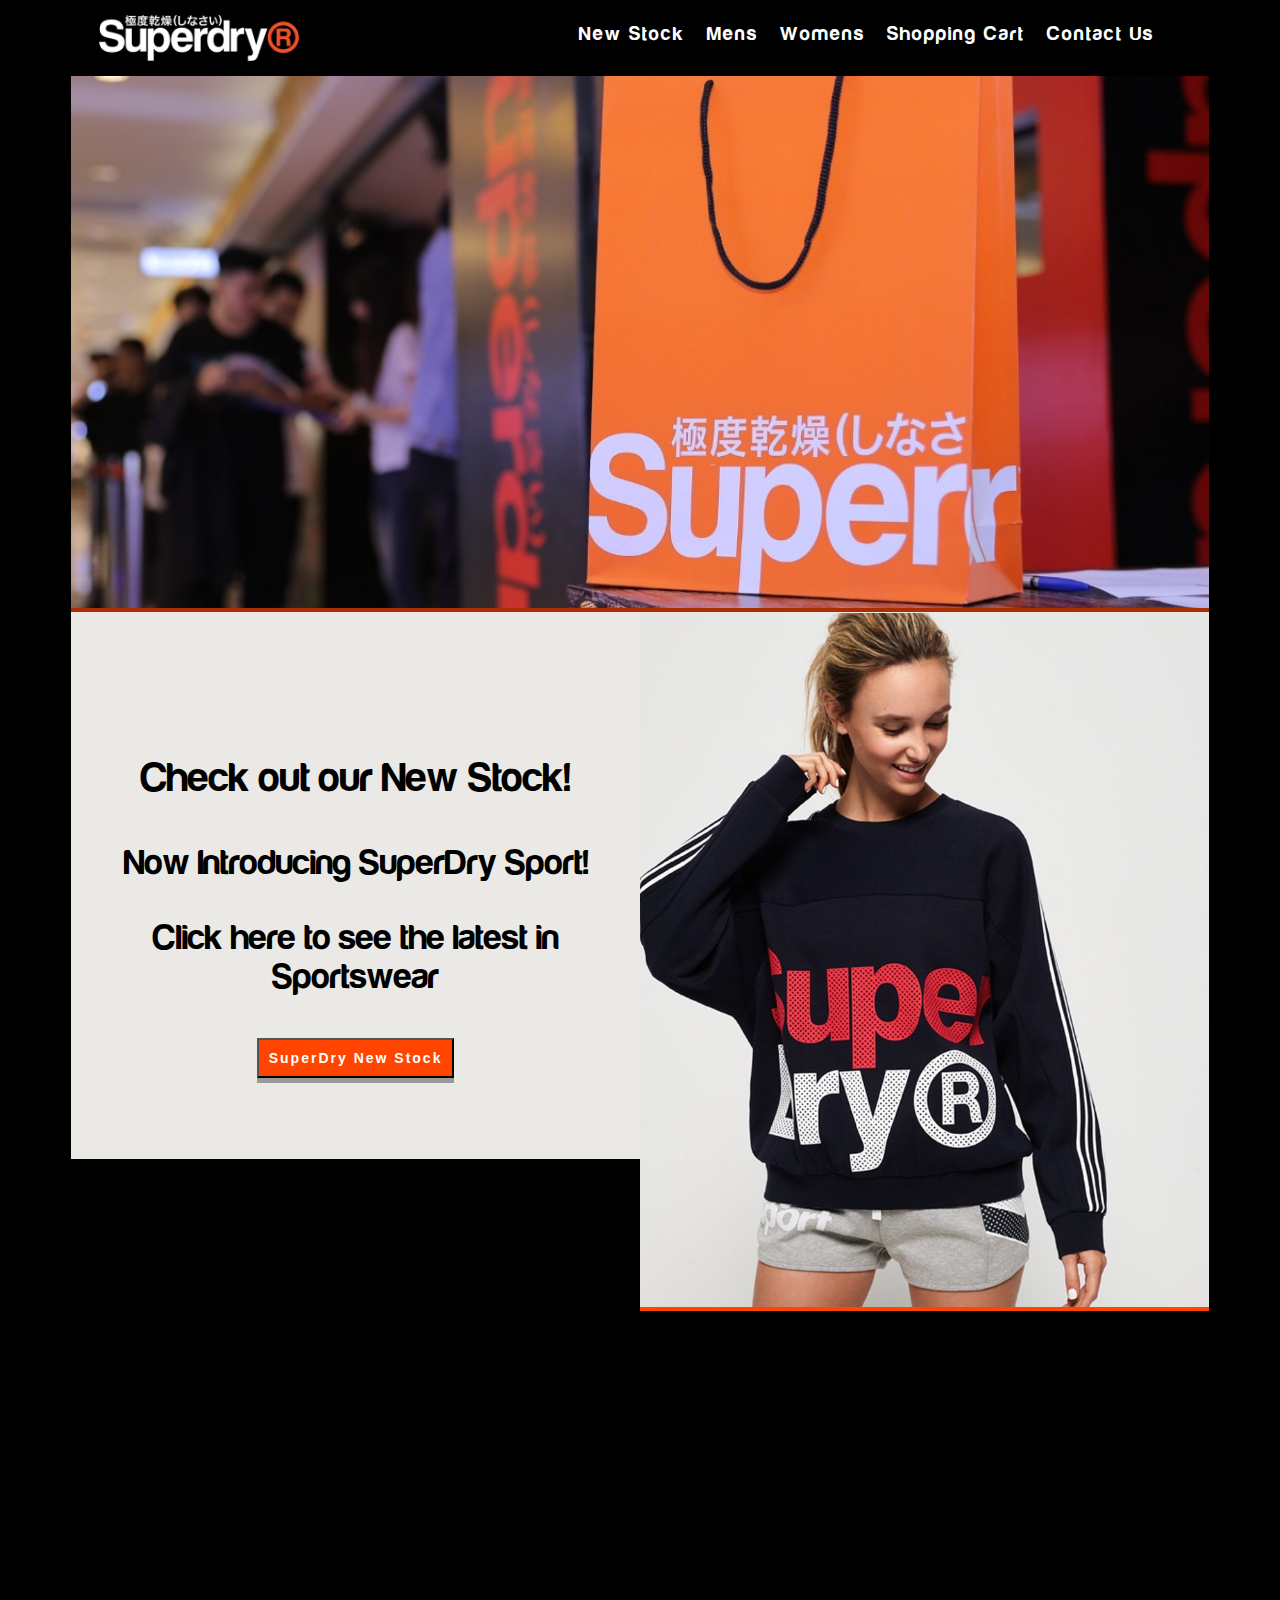
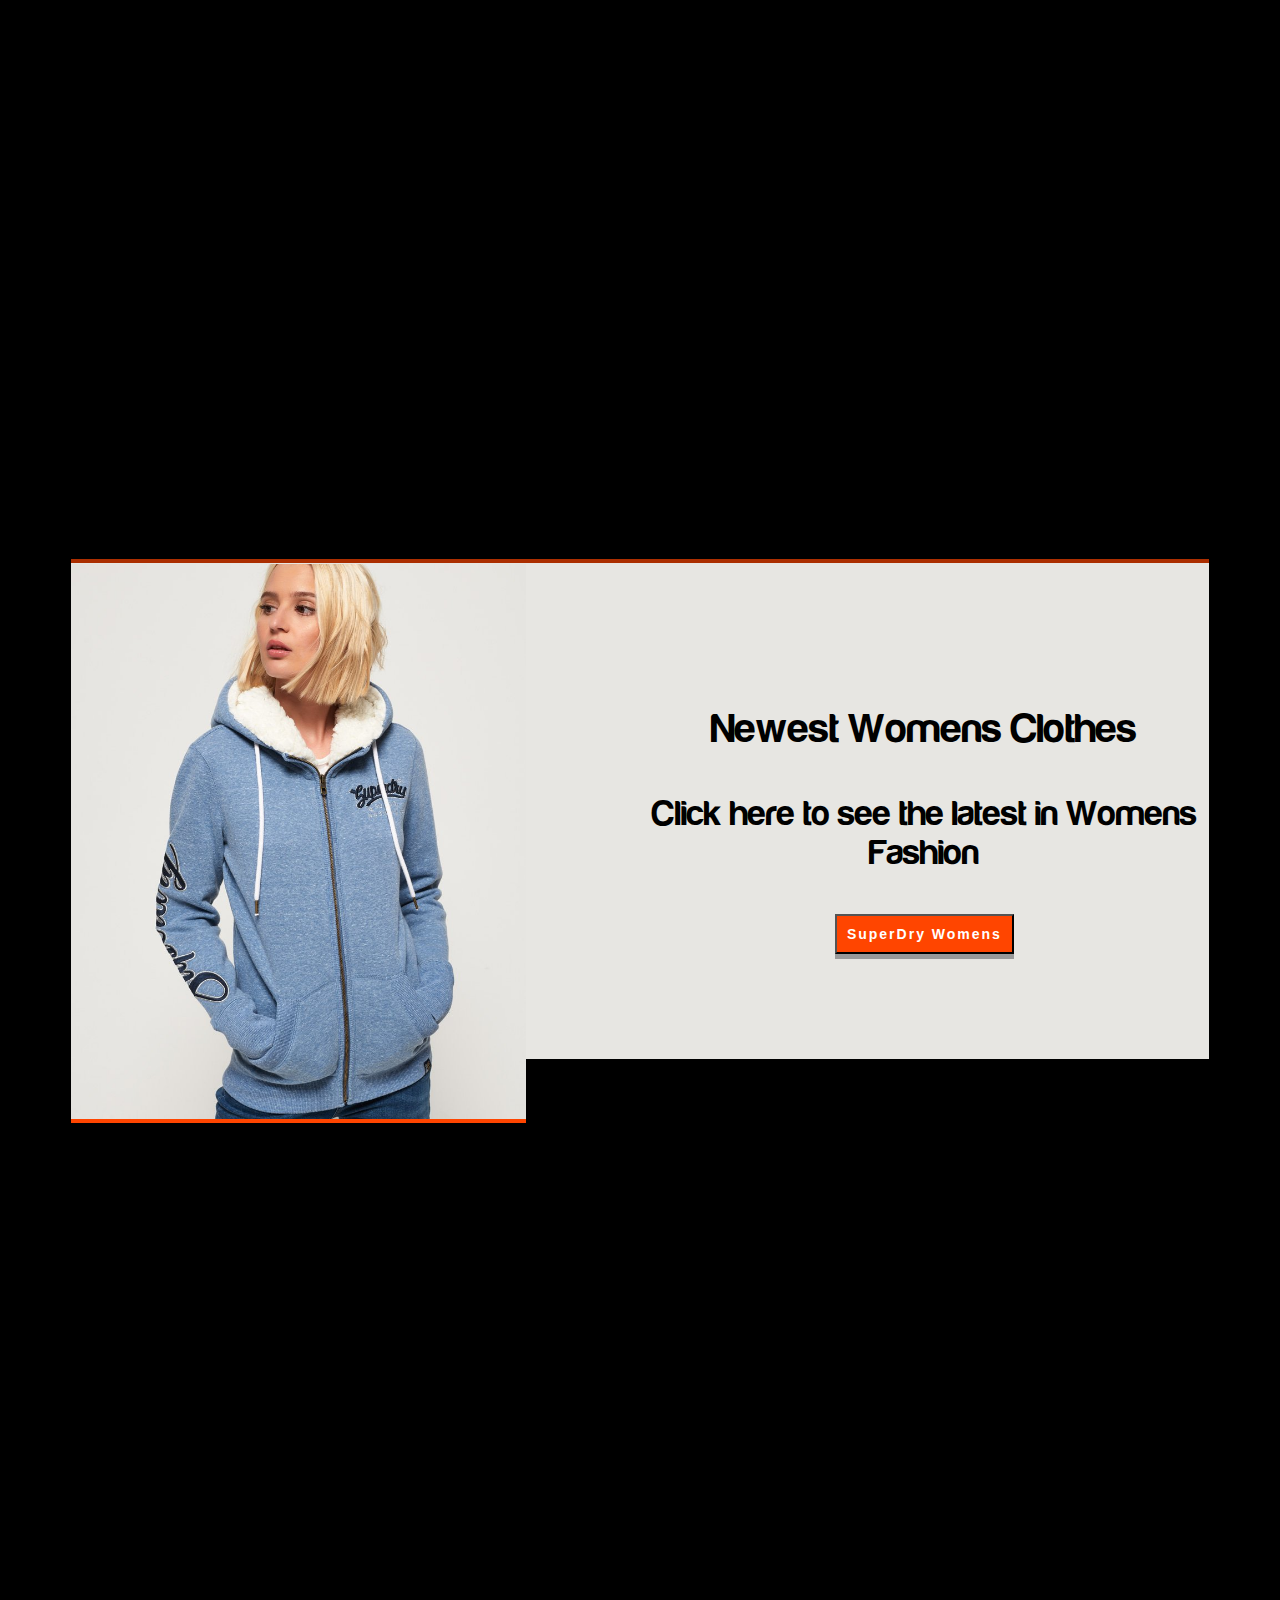
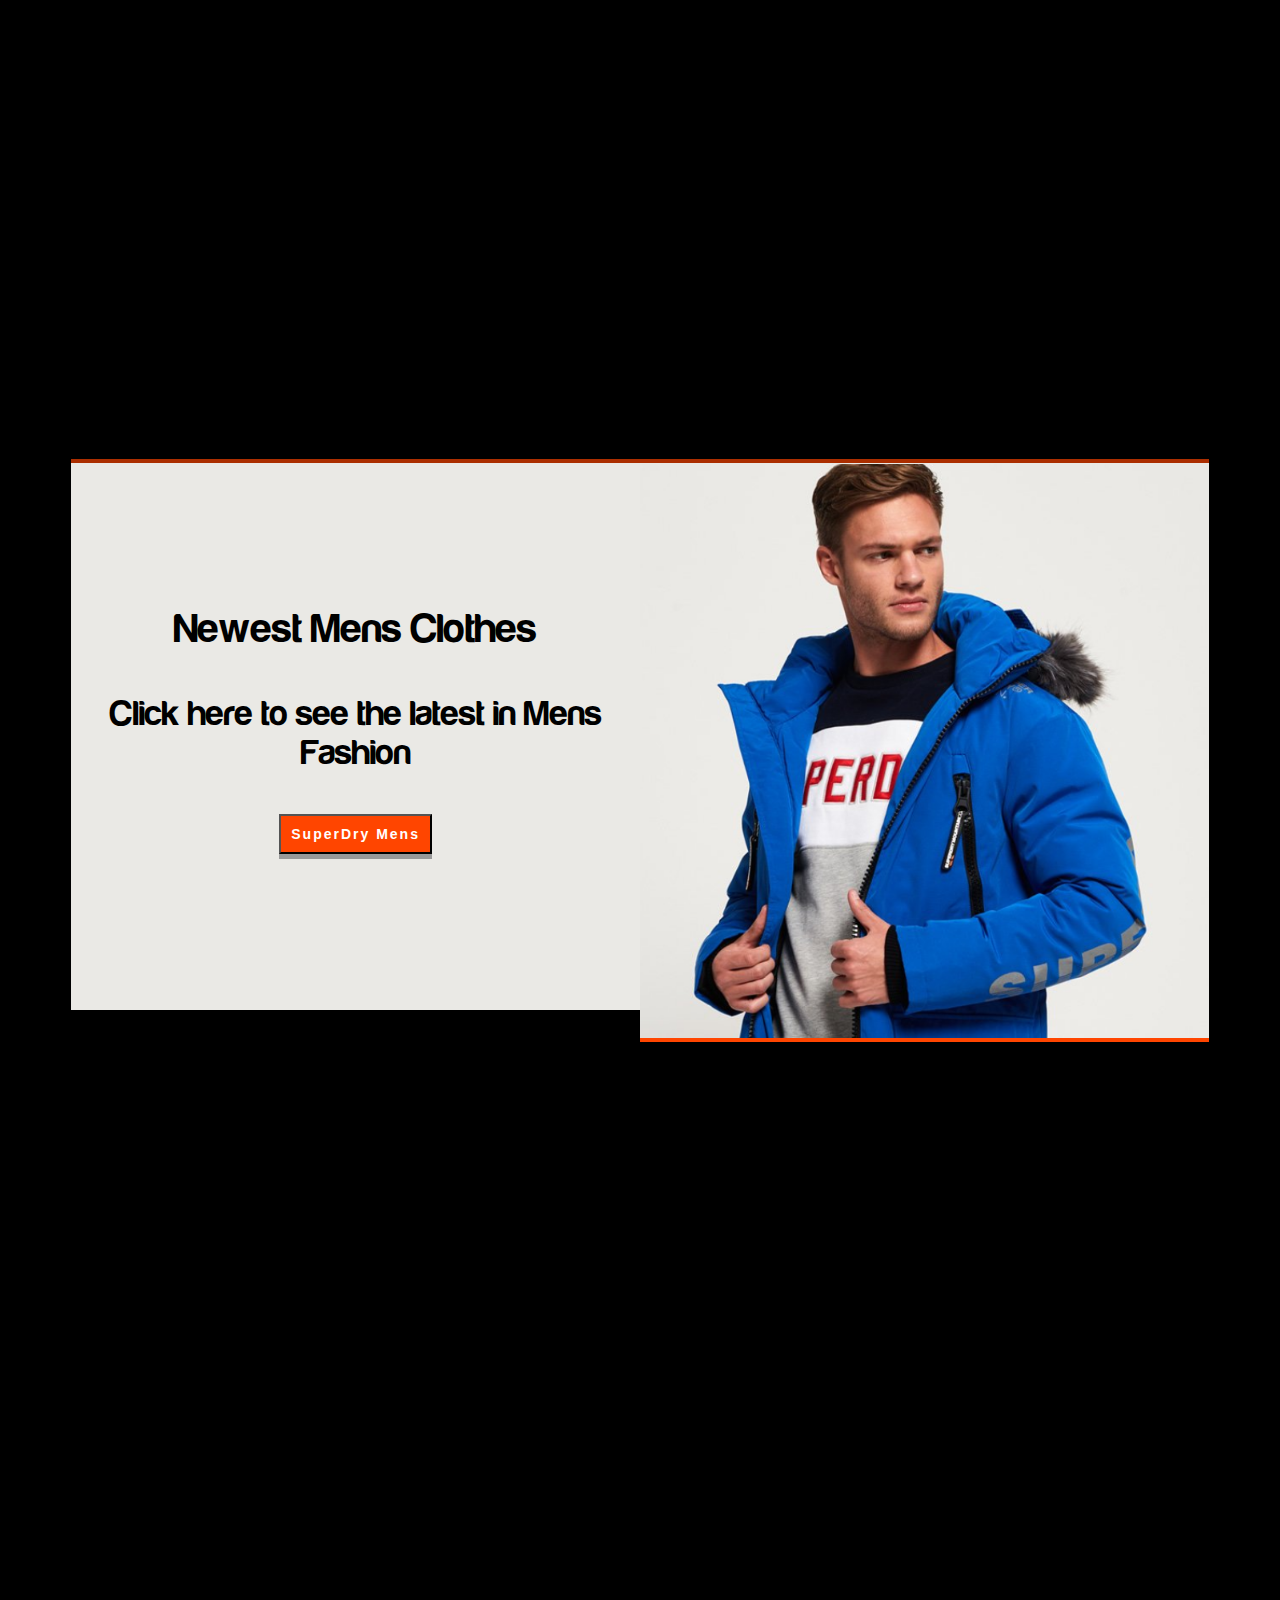
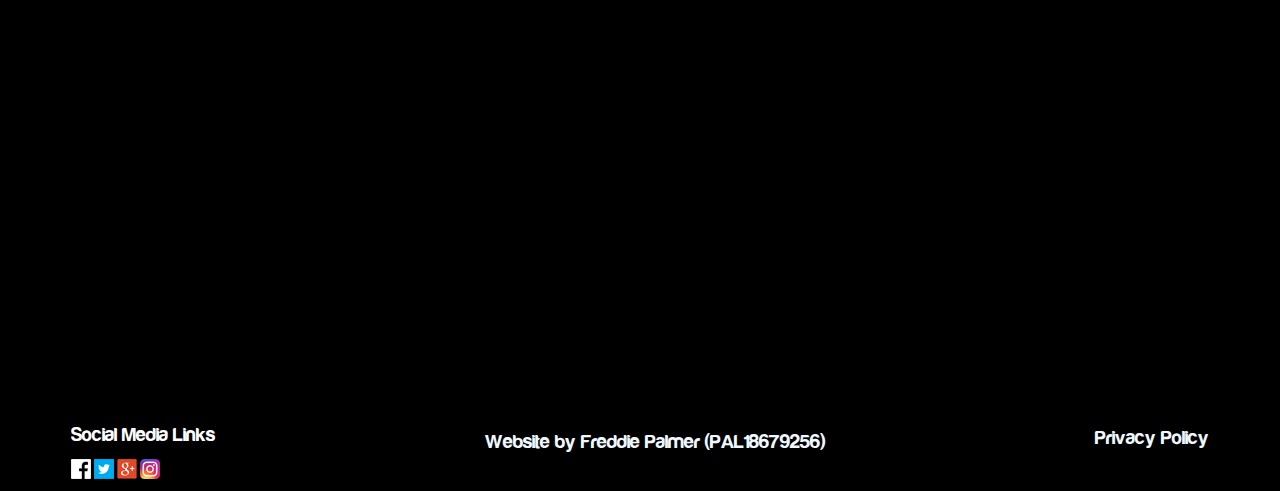
==== index.html @ bfe5d46a "Testing and Image changing" ====
<!doctype html>
<html>
<head>
<meta charset="utf-8">
<meta name="viewport" content="width=device-width, initial-scale=1">
<script src="https://ajax.googleapis.com/ajax/libs/jquery/3.3.1/jquery.min.js"></script>
<link rel="stylesheet" type="text/css" href="CSS/styles.css" />
<script src="JS/main.js"></script>
<title>Superdry Home</title>
</head>
<body>
	
	
	
	<!--Nav Bar-->	
<header>
	<nav>		
		<div class="main-logo"><a href="index.html"><img src="Assets/superdry-logo.png"></div></a>
	
	  <div class="dropdown">
		  <button class="dropbtn"><a href="about.html">Contact Us</button></a>
		  
		  <button class="dropbtn"><a href="shopping-cart.html">Shopping Cart</button></a>
			  <div class="cart-content">
			 	<p>Test</p>
				<p>Test</p>
				<p>Test</p>
			
		  </div>
		  <button class="dropbtn"><a href="womens.html">Womens</button></a>
		  <button class="dropbtn"><a href="mens.html">Mens</button></a>
		  <button class="dropbtn"><a href="New Stock.html">New Stock</button></a>
		  	
		  
      </div>
    </nav>
</header>	
	<!--Start of Container-->
	<!--End of Nav Bar -->	
	
	

	
	
	
	<div class="container">
		
		
		
	
	<div class="parallax">
		
		<h1>Test</h1>
		</div>
		
		
		<div class="mensblock">
		
			<div class="blocks">
				
				<div class="blocktext">
				<h3>Check out our New Stock!</h3>
			<p>Now Introducing SuperDry Sport!</p>
					<p>Click here to see the latest in Sportswear</p>
				<button class="mensbutton"><a href="New Stock.html">SuperDry New Stock</button></a>
			
					
		</div>
			</div>
			
			<div class="blocks"> 
				<div class="NewMensIMG">
				<img src="Assets/newstock.jpg" >
			</div>
			
			
			
			</div>
			
			
		</div>
		
	<div class="parallax-womens"></div>
		
		<div class="womensblock">
			
			<!--Make a new block class for women, copying most but changing the height from 121% to 100% -->
			<div class="Wblocks">
				<div class="NewWomensIMG">
				<img src="Assets/upload9223368955665390418.jpg">
					 </div>
			</div>
			<div class="Wblocks">
				<div class="blocktext">
			<h3>Newest Womens Clothes</h3>
			<p>Click here to see the latest in Womens Fashion</p>
				<button class="mensbutton"><a href="womens.html">SuperDry Womens</button></a>
			
				</div>
			</div>
			</div>
		
	
	<div class="parallax-newstock"></div>	
	
		
			
			
		<div class="mensblock">
		
			<div class="blocks">
				<div class="blocktext">
					
				<h3>Newest Mens Clothes</h3>
			<p>Click here to see the latest in Mens Fashion</p>
				<button class="mensbutton"><a href="mens.html">SuperDry Mens</button></a>
			
				</div>
			</div>
			
			<div class="blocks"> 
				<div class="NewMensIMG">
				<img src="Assets/MAN.png" >
			</div>
			
			
			
			</div>
			
			
		</div>	
			
			
		
			
			
			
			
			
			
		 
			 
		
	<div class="parallax-final"></div>
	<footer>
		
		<div class="footer-media">
		<h2>Social Media Links</h2>
			<a href="https://www.facebook.com/Superdry"><img src="Assets/facebook-icon.png"></a>
			<a href="https://twitter.com/superdry"><img src="Assets/twitter-icon.png"></a>
			<a href="https://plus.google.com/+superdry"><img src="Assets/gp-icon.png"></a>
			<a href="https://www.instagram.com/superdry/"><img src="Assets/insta-icon.png"></a>
			</div>
		
		<div class="footer-info">
	<a href="about.html"><p>Privacy Policy</p></a>
		</div>
		<div class="footer-policies">
			<p>Website by Freddie Palmer (PAL18679256)</p>
		
		
		</div>
		
		
		
	</footer>
	<!--End of Container-->
	
	</div>
</body>
</html>
---- CSS/styles.css ----
@charset "utf-8";
/* CSS Document */
body{
	background-color: black;
	font-family: MainFont;
}
a {
	color: inherit;
	text-decoration: none;
	transition: all 0.5s;
}
a:hover {
	background-color: black;
	border: none;
	text-decoration: underline orangered;
	
}

a:active {
  background-color: black;
  	border:none;
	text-decoration: underline orangered;
}


@font-face{
	font-family: MainFont;
	src: url("../Assets/fonts/Harabara.ttf");
}


.container{
	width: 90%;
	margin-left: auto;
	margin-right: auto;
	color: black;
	overflow: hidden;
	min-height: 30%;
	min-height: 30%;
	
}

nav{
	top:0;
	padding-left:3%;
	padding-right:3%;
	text-align: right;
	
	
	
}

footer{
	display: block;
	background: #000000;
	text-align: center;
	font-weight: bold;
	font-size: 20px;	
	color: orangered;
		
}
.footer img{
	text-align: left;
}


.main-logo img{
	
	float:left;
	height:10%;
	width:200px;
	margin-top: 15px;
	margin-bottom: 15px;
	
}
#logo:hover{
	background-color: black;
	overflow: hidden;
}
header{
	
	background-color: #000000;
	background-bottom: 1px solid orange;
	position: fixed; /* Set the navbar to fixed position */
  	top: 0; /* Position the navbar at the top of the page */
 	width: 90%;
	margin-left: auto;
	margin-right: auto;
	left:0;
	right:0;
	z-index: 1;

}


.dropbtn{
	background: none;
	color: white;
	border: none;	
	float: right;
	font-weight: bold;
	font-size: 20px;
	letter-spacing: 2px;
	transition: all 0.5s;
	cursor: pointer;
	margin: 5px;
	font-family: MainFont;
	
}
.dropbtn:hover {
	background-color: black;
	border: none;
	text-decoration: underline orangered;
	
}

.dropbtn:active {
  background-color: black;
  	border:none;
	text-decoration: underline orangered;
}

.cart-content{
	display:none;
	position: absolute;
	background color: pink;
	border: thick white;
	padding:12px 16px;
	z-index: 1;
}
.dropbtn:hover .cart-content{
	display:block;
}
.menu-drop{
	color: red;
}
.mensbutton{
	background-color: orangered;
	color: white;
	padding: 10px;	
	float: center;
	font-weight: bold;
	font-size: 14px;
	letter-spacing: 2px;
	transition: all 0.5s;
	cursor: pointer;
	margin: 5px;
	box-shadow: 0 5px #999
	
}



.mensbutton:hover {background-color: black}

.mensbutton:active {
  background-color: black;
  box-shadow: 0 4px #666;
  transform: translateY(4px);
}


.dropdown{
	display: inline-block;
	padding:16px;
	
}

.dropdown .search-container{
	float: right;
}





.parallax{
	background-image: url("../Assets/background.jpg");
		min-height:600px;
	background-attachment: fixed;
	background-position: center bottom;
	background-repeat: no-repeat;
	background-size: cover;
	overflow: hidden;
	
	
}
.mensblock{
	
	height:551px;
	font-size:36px;
	background-color: #EAE9E5;
	width: 100%;
	
}
.womensblock{
	height:500px;
	font-size: 36px;
	background-color:#E7E6E2;
	width: 100%;
	
}
.parallax-womens{
	background-image: url("../Assets/firstimage.jpg");
		min-height:1000px;
	background-attachment: fixed;
		background-position: center top;
	background-repeat: no-repeat;
	background-size: cover;
}
.parallax-newstock{
	background-image: url("../Assets/hp2-knits-mens.jpg");
		min-height:1000px;
	background-attachment: fixed;
		background-position: center top;
	background-repeat: no-repeat;
	background-size: cover;
}

.parallax-final{
	background-image: url("../Assets/photo-1511632765486-a01980e01a18.jpg");
		min-height:1000px;
	background-attachment: fixed;
		background-position: center top;
	background-repeat: no-repeat;
	background-size: cover;
}
.blocks{

	width:50%;
	float:left;
	height:80%;
	text-align: center;
	
	
	
	
}
.blocks:before {
	
	content: "\a0";
  	display: block;
  	line-height: 1px;
  	border-top: 4px inset orangered; 
}
.blocks img {
	float:right;
	overflow: hidden;
	max-height:100%; 
	max-width:100%;
	border-bottom: 4px inset orangered;
	
	
	
	
	
}


.Wblocks{
	
	width:50%;
	float:left;
	height:121%;
	text-align: center;
	
	
}
.Wblocks:before{
	content: "\a0";
  	display: block;
  	line-height: 1px;
  	border-top: 4px inset orangered; 
	
	
}


.Wblocks img {
	float:left;
	overflow: hidden;
	max-height:80%; 
	max-width:80%;
	border-bottom: 4px inset orangered;
}

.newstockblock{
	height:500px;
	font-size: 36px;
	background-color: aliceblue;
}

#slideshow {
    width: 500px;
    height: 500px;
    margin: 0 auto;
    position: relative;
}
.slide {
    width: 500px;
    height: 500px;
    position: absolute;
    left: 0;
    top: 0;
}

.gallery:before {
  content: attr(title);
  display: block;
	padding-bottom:15px;
}

ul {
  text-align: center;
  padding: 10px;
}

.gallery {
  width: 25%;
  display: inline-block;
  vertical-align: bottom;
	padding-left: 30px;
	padding-bottom: 30px;
	min-width:30%;
	min-height: 30%;
	
}

.gallery img {
  max-width: 100%;
  height: auto;
	display:block;

}



.images{
	position: relative;
	display: block;
	overflow: hidden;
	top:0;
	min-height: 20%;
	min-width: 20%;
	
}
.overlay {
	
  	
	position: absolute;
  	top: 0;
  	bottom: 0;
  	left: 0;
  	right: 0;
    height: 100%;
    width: 100%;
    opacity: 0;
    transition: .5s ease;
    background-color: black;
	overflow: hidden;
	
}


.images:hover .overlay {
  opacity: 0.7;
	overflow: hidden;
}

.text {
  color: white;
  font-size: 2.3rem;
  position: absolute;
  top: 60%;
  left: 50%;
  transform: translate(-50%, -50%);
  transform: translate(-50%, -50%);
  transform: translate(-50%, -50%);
  text-align: center;
}
.buybutton {
	background: none;
	color: white;
	border: none;	
	font-weight: bold;
	font-size: 2rem;
	letter-spacing: 2px;
	transition: all 0.5s;
	cursor: pointer;
	margin: 5px;
	font-family: MainFont;
	
}

.buybutton:hover {
	background-color: black;
	border: none;
	text-decoration: underline orangered;
	
}

.desc {
	color:white;
	padding-top: 10px;
}

h1{
	color:white;
	text-align: center;
}
h2{
	color:white;
	text-align: center;
}
h3{
	font-size: 64;
}

.blocktext{
	padding-top: 100px;
}

.video{
	align-items: center;
	width: auto;
	height: auto;
		

}

input[type=text], select, textarea {
  width: 100%; /* Full width */
  padding: 12px; /* Some padding */  
  border: 1px solid #ccc; /* Gray border */
  border-radius: 4px; /* Rounded borders */
  box-sizing: border-box; /* Make sure that padding and width stays in place */
  margin-top: 6px; /* Add a top margin */
  margin-bottom: 16px; /* Bottom margin */
  resize: vertical; /* Allow the user to vertically resize the textarea (not horizontally) */
	
}

/* Style the submit button with a specific background color etc */
input[type=submit] {
  background-color: orangered;
  color: white;
  padding: 12px 20px;
  border: none;
  border-radius: 4px;
  cursor: pointer;
	font-family: MainFont;
	font-size: 20px;
}

/* When moving the mouse over the submit button, add a darker green color */
input[type=submit]:hover {
  
	
	text-decoration: underline black;
}
.form-sheet{
	width: 50%;
	margin-left: auto;
	margin-right: auto;
	color: black;
	overflow: hidden;
	text-align: left;
	color: aliceblue;
	font-size: 20px;
	
}



.slideshow-container{
	max-width: 100%;
	position: relative;
	margin: auto;
	
}

.mySlides{
	display:none;
}
.mySlides img{
	vertical-align: middle;
	width:100%;
		
}
.active {
	background-color: #717171;
	background-color: #717171;
}

.footer-media{
	display:inline-block;
	font-display: auto;
	color:aliceblue;
	font-size: 15px;
	text-align: left;
	float:left;
	line-height: 1rem;
	
}
.footer-media h2{
	font-size: 20px;
}
.social-facebook{
	background-position: -33px 0;
}
.footer-info{
	display:block;
	font-display: auto;
	color:aliceblue;
	font-size: 20px;
	text-align: right;
	float:right;
	line-height: 1rem;
	 
}
.footer-info:hover {
	text-decoration: underline orangered;
}
.footer-policies{

	text-align: center;
	display:block;
	font-display: auto;
	color:aliceblue;
}
.footer-policies p{
	font-size: 20px;
	display:inline-block;
}
.details {
	color:aliceblue; 
	padding-top: 20px;
	height: auto;
	text-align: center;
	width: 50%;
	padding-left: 20%;
	position: absolute;
		
}
.tele-no p{
	float: left;
	position: absolute;
	
}
.open-times{
	float:right;
	
}



#cart-price{
	color: black;
	text-align: center;
}

#cart-items{
	color: black;
	text-align: left;
}

#cartModal{
	background-color: white;
	width:80%;
	height:80%;
	border: 2px solid orangered;
	overflow: hidden;
}
.title {
	font-size: 20px;
	color: aliceblue;
	
}
.modal{
	
	
	align-items: flex-start;
	position:absolute;
	height: 50%;
	
	
}
.cart{
	float: right;
	width:100%;
	color:black;
}
.cart h1{
	color:black;
}
.cart li{
	text-align: left;
 	list-style-type: none;
	font-size: 20px;
}
#mobile-content {
    display:none;
	color: aliceblue;
	position: absolute;
}

@media only screen and (max-width: 600px) {
  #mobile-content {
    display: block;
	 text-align: center;
	  font-size: 18px;
  }
}
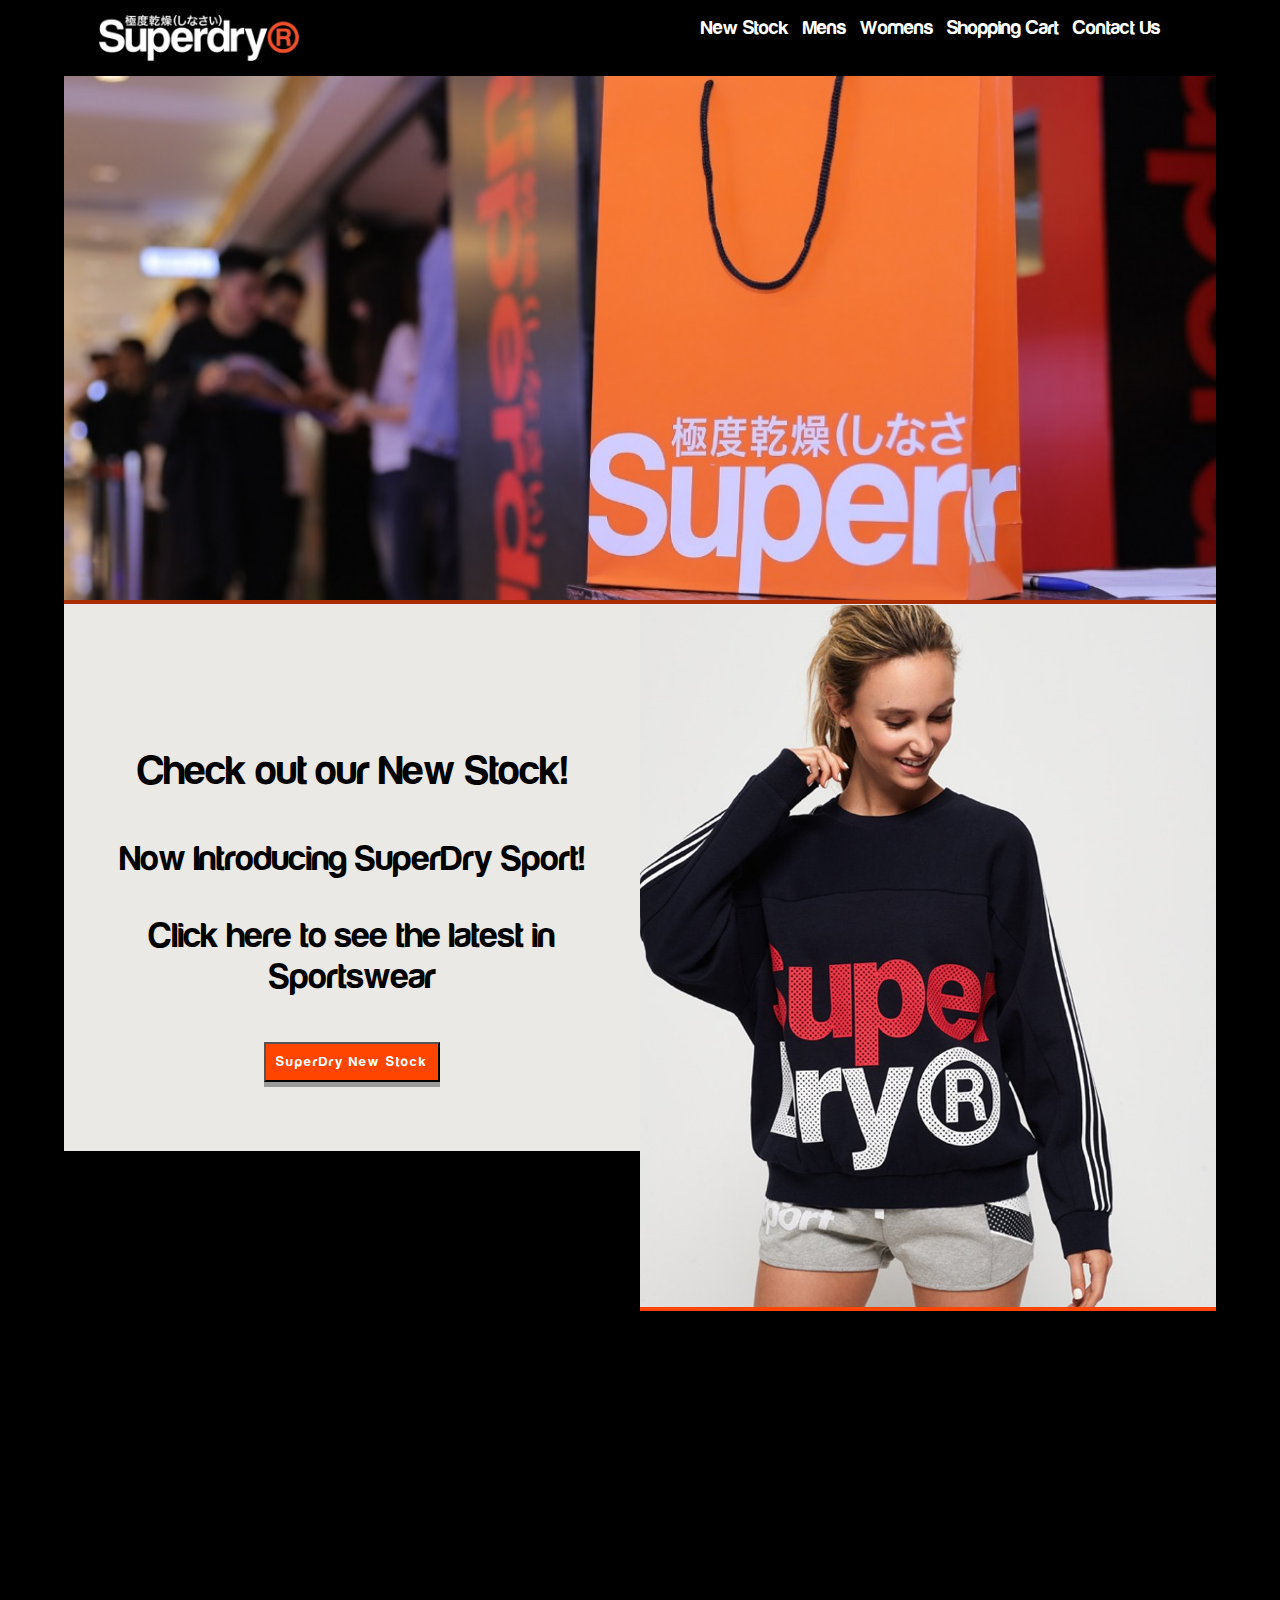
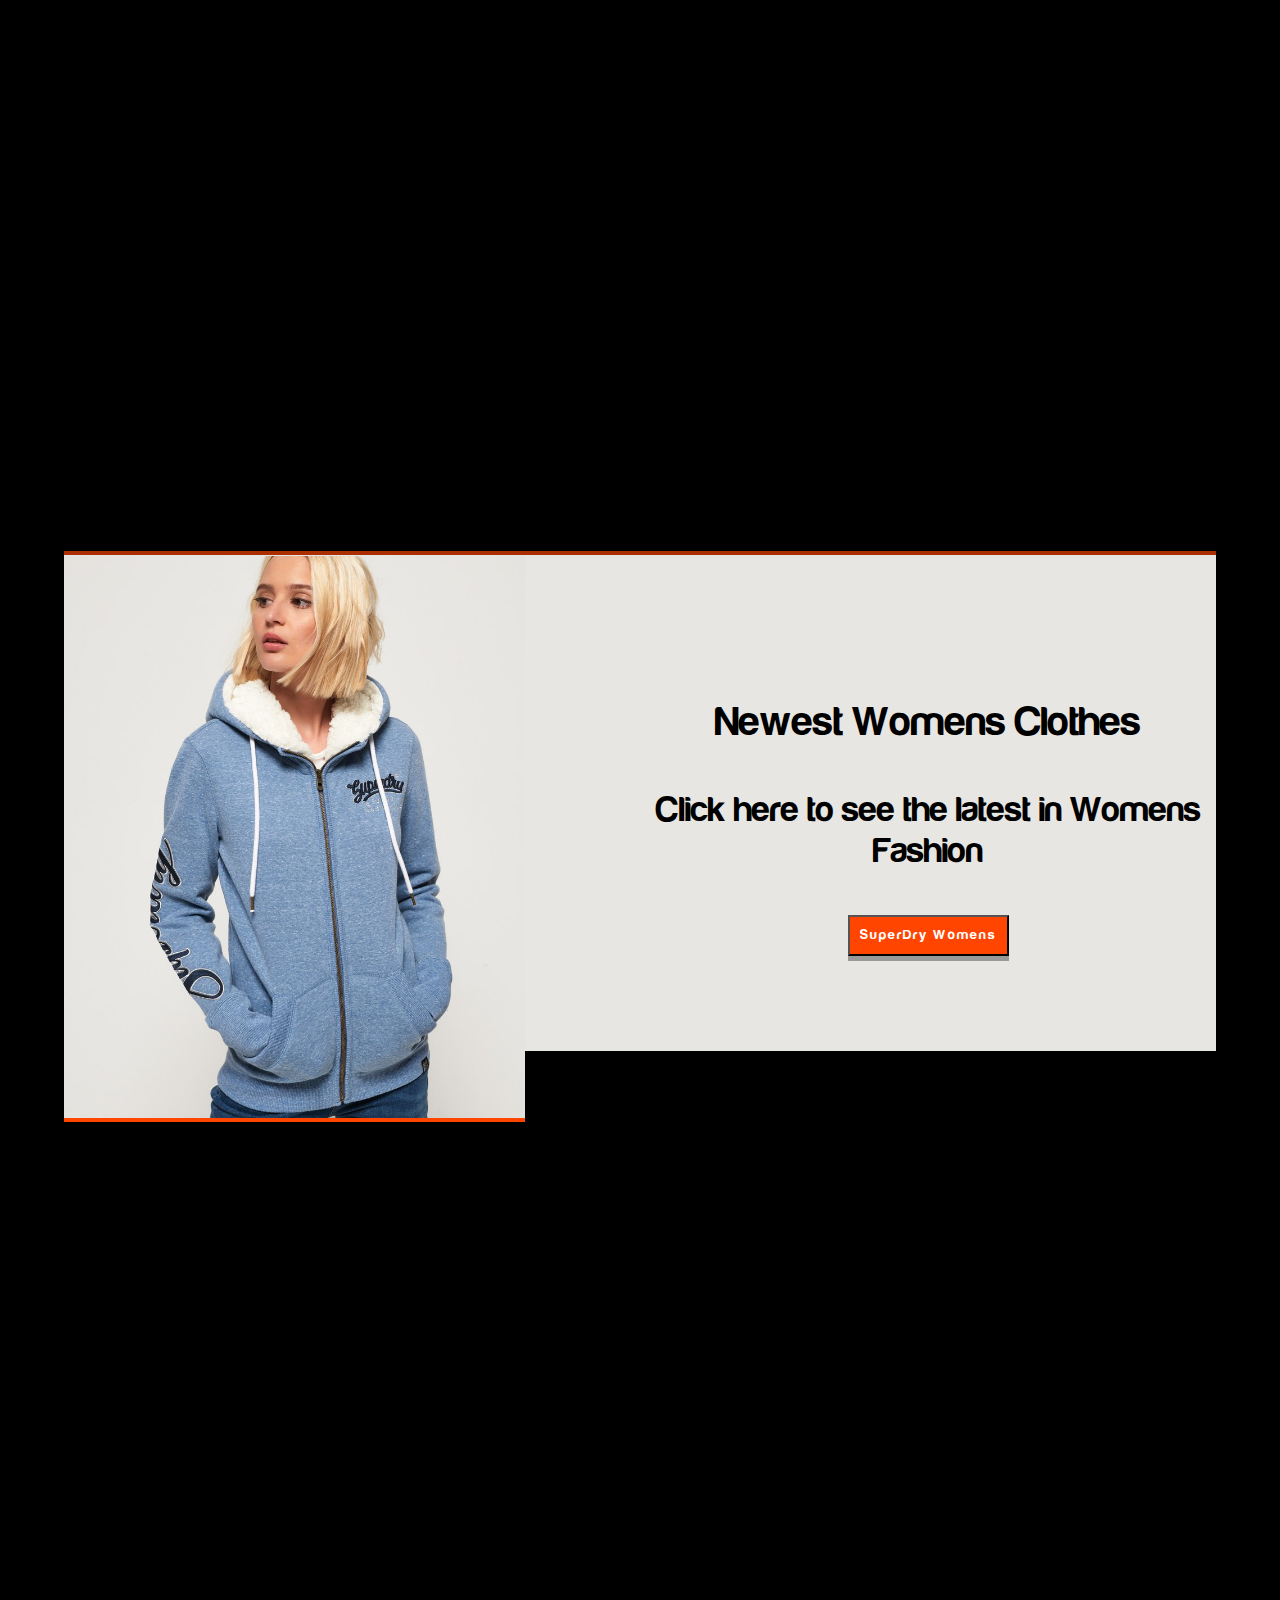
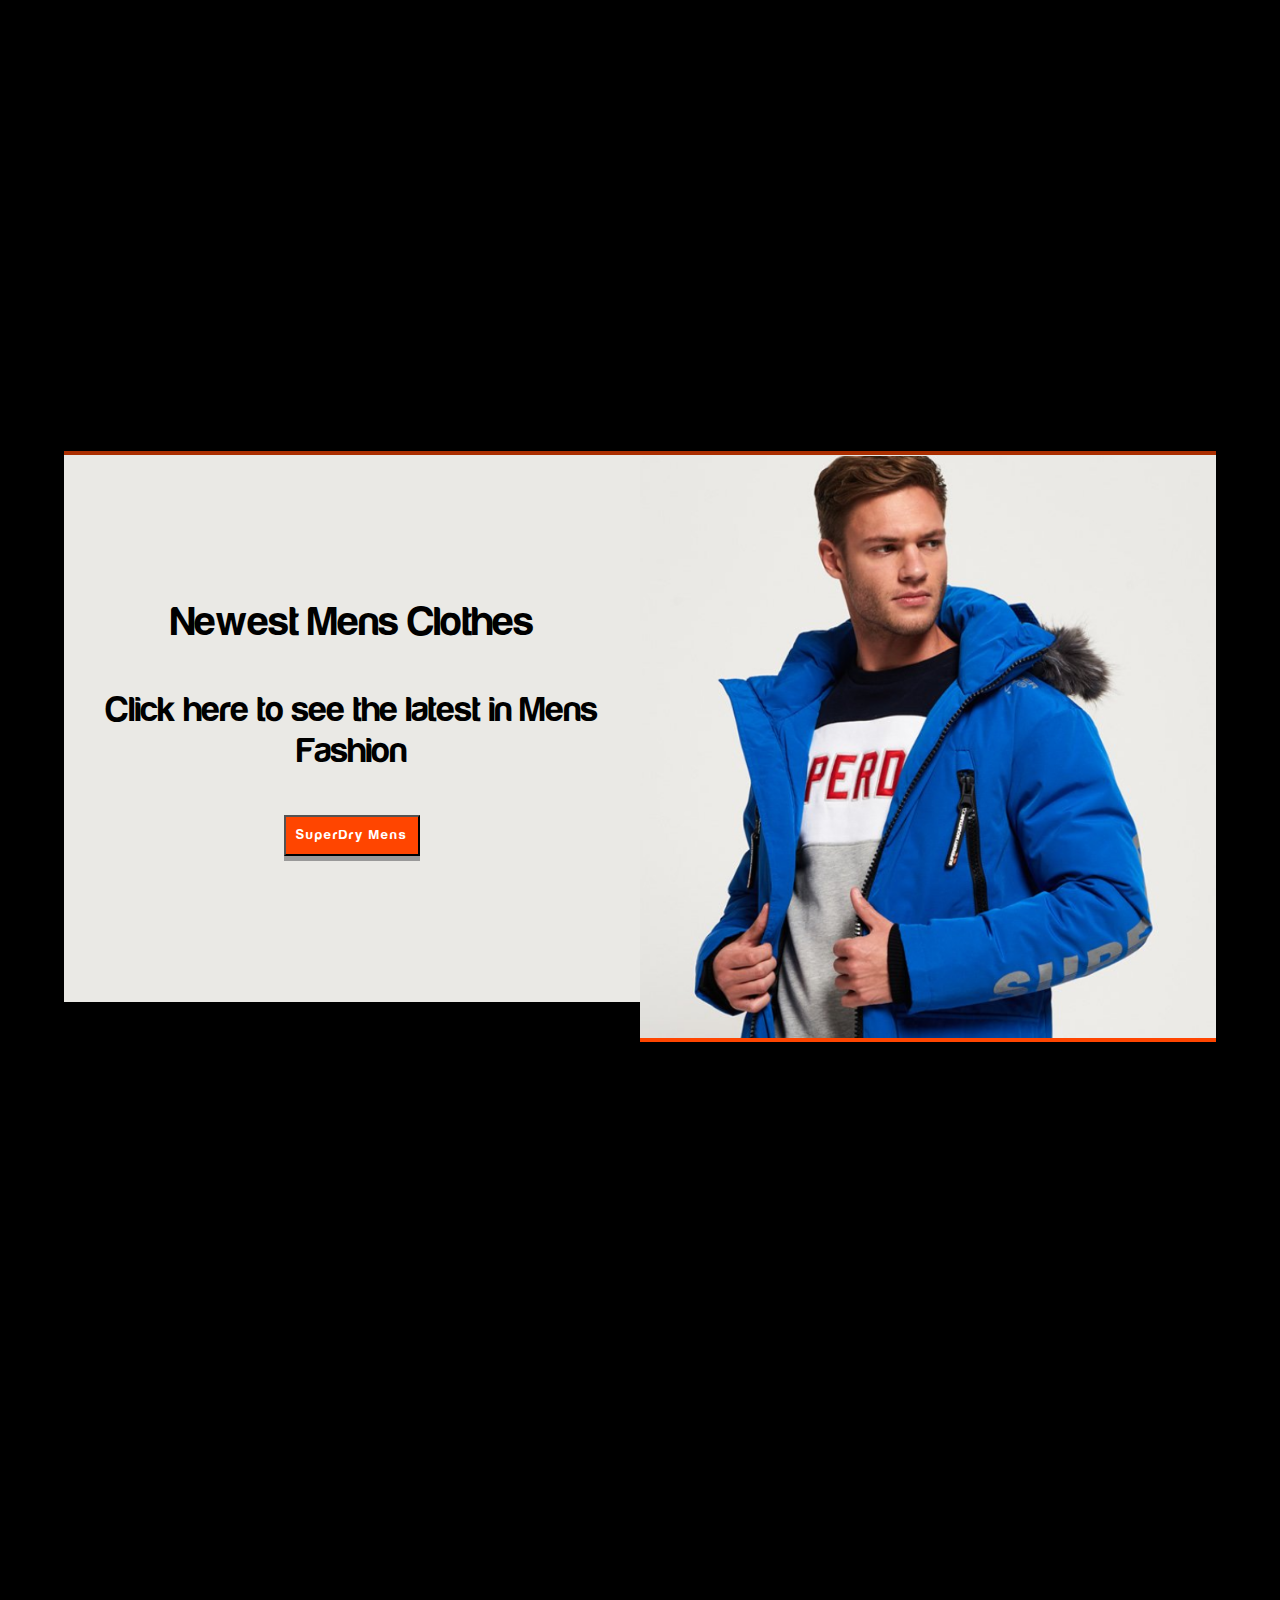
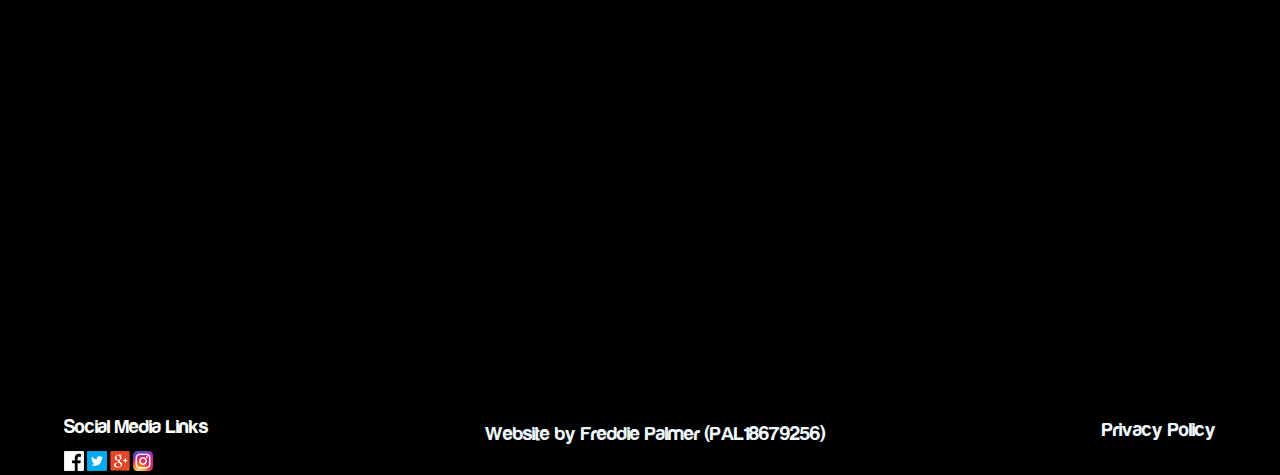
==== commit d0806cf6: "Browser Support p1" ====
--- a/index.html
+++ b/index.html
@@ -4,6 +4,7 @@
 <meta charset="utf-8">
 <meta name="viewport" content="width=device-width, initial-scale=1">
 <script src="https://ajax.googleapis.com/ajax/libs/jquery/3.3.1/jquery.min.js"></script>
+<link rel="stylesheet" type="text/css" href="CSS/normalise.css" />
 <link rel="stylesheet" type="text/css" href="CSS/styles.css" />
 <script src="JS/main.js"></script>
 <title>Superdry Home</title>
@@ -16,22 +17,21 @@
 <header>
 	<nav>		
 		<div class="main-logo"><a href="index.html"><img src="Assets/superdry-logo.png"></div></a>
-	
-	  <div class="dropdown">
-		  <button class="dropbtn"><a href="about.html">Contact Us</button></a>
+	<div class="dropdown">
+	  <a href="New Stock.html">New Stock</a>
+		  <a href="mens.html">Mens</a>
 		  
-		  <button class="dropbtn"><a href="shopping-cart.html">Shopping Cart</button></a>
-			  <div class="cart-content">
-			 	<p>Test</p>
-				<p>Test</p>
-				<p>Test</p>
+		  <a href="womens.html">Womens</a>
+		<a href="shopping-cart.html">Shopping Cart</a>	
+		
 			
-		  </div>
-		  <button class="dropbtn"><a href="womens.html">Womens</button></a>
-		  <button class="dropbtn"><a href="mens.html">Mens</button></a>
-		  <button class="dropbtn"><a href="New Stock.html">New Stock</button></a>
-		  	
+		
 		  
+		  <a href="about.html">Contact Us</a>
+		  
+		</div>
+	 		  		  		 
+		 
       </div>
     </nav>
 </header>	
--- a/CSS/normalise.css
+++ b/CSS/normalise.css
@@ -0,0 +1,349 @@
+/*! normalize.css v8.0.1 | MIT License | github.com/necolas/normalize.css */
+
+/* Document
+   ========================================================================== */
+
+/**
+ * 1. Correct the line height in all browsers.
+ * 2. Prevent adjustments of font size after orientation changes in iOS.
+ */
+
+html {
+  line-height: 1.15; /* 1 */
+  -webkit-text-size-adjust: 100%; /* 2 */
+}
+
+/* Sections
+   ========================================================================== */
+
+/**
+ * Remove the margin in all browsers.
+ */
+
+body {
+  margin: 0;
+}
+
+/**
+ * Render the `main` element consistently in IE.
+ */
+
+main {
+  display: block;
+}
+
+/**
+ * Correct the font size and margin on `h1` elements within `section` and
+ * `article` contexts in Chrome, Firefox, and Safari.
+ */
+
+h1 {
+  font-size: 2em;
+  margin: 0.67em 0;
+}
+
+/* Grouping content
+   ========================================================================== */
+
+/**
+ * 1. Add the correct box sizing in Firefox.
+ * 2. Show the overflow in Edge and IE.
+ */
+
+hr {
+  box-sizing: content-box; /* 1 */
+  height: 0; /* 1 */
+  overflow: visible; /* 2 */
+}
+
+/**
+ * 1. Correct the inheritance and scaling of font size in all browsers.
+ * 2. Correct the odd `em` font sizing in all browsers.
+ */
+
+pre {
+  font-family: monospace, monospace; /* 1 */
+  font-size: 1em; /* 2 */
+}
+
+/* Text-level semantics
+   ========================================================================== */
+
+/**
+ * Remove the gray background on active links in IE 10.
+ */
+
+a {
+  background-color: transparent;
+}
+
+/**
+ * 1. Remove the bottom border in Chrome 57-
+ * 2. Add the correct text decoration in Chrome, Edge, IE, Opera, and Safari.
+ */
+
+abbr[title] {
+  border-bottom: none; /* 1 */
+  text-decoration: underline; /* 2 */
+  text-decoration: underline dotted; /* 2 */
+}
+
+/**
+ * Add the correct font weight in Chrome, Edge, and Safari.
+ */
+
+b,
+strong {
+  font-weight: bolder;
+}
+
+/**
+ * 1. Correct the inheritance and scaling of font size in all browsers.
+ * 2. Correct the odd `em` font sizing in all browsers.
+ */
+
+code,
+kbd,
+samp {
+  font-family: monospace, monospace; /* 1 */
+  font-size: 1em; /* 2 */
+}
+
+/**
+ * Add the correct font size in all browsers.
+ */
+
+small {
+  font-size: 80%;
+}
+
+/**
+ * Prevent `sub` and `sup` elements from affecting the line height in
+ * all browsers.
+ */
+
+sub,
+sup {
+  font-size: 75%;
+  line-height: 0;
+  position: relative;
+  vertical-align: baseline;
+}
+
+sub {
+  bottom: -0.25em;
+}
+
+sup {
+  top: -0.5em;
+}
+
+/* Embedded content
+   ========================================================================== */
+
+/**
+ * Remove the border on images inside links in IE 10.
+ */
+
+img {
+  border-style: none;
+}
+
+/* Forms
+   ========================================================================== */
+
+/**
+ * 1. Change the font styles in all browsers.
+ * 2. Remove the margin in Firefox and Safari.
+ */
+
+button,
+input,
+optgroup,
+select,
+textarea {
+  font-family: inherit; /* 1 */
+  font-size: 100%; /* 1 */
+  line-height: 1.15; /* 1 */
+  margin: 0; /* 2 */
+}
+
+/**
+ * Show the overflow in IE.
+ * 1. Show the overflow in Edge.
+ */
+
+button,
+input { /* 1 */
+  overflow: visible;
+}
+
+/**
+ * Remove the inheritance of text transform in Edge, Firefox, and IE.
+ * 1. Remove the inheritance of text transform in Firefox.
+ */
+
+button,
+select { /* 1 */
+  text-transform: none;
+}
+
+/**
+ * Correct the inability to style clickable types in iOS and Safari.
+ */
+
+button,
+[type="button"],
+[type="reset"],
+[type="submit"] {
+  -webkit-appearance: button;
+}
+
+/**
+ * Remove the inner border and padding in Firefox.
+ */
+
+button::-moz-focus-inner,
+[type="button"]::-moz-focus-inner,
+[type="reset"]::-moz-focus-inner,
+[type="submit"]::-moz-focus-inner {
+  border-style: none;
+  padding: 0;
+}
+
+/**
+ * Restore the focus styles unset by the previous rule.
+ */
+
+button:-moz-focusring,
+[type="button"]:-moz-focusring,
+[type="reset"]:-moz-focusring,
+[type="submit"]:-moz-focusring {
+  outline: 1px dotted ButtonText;
+}
+
+/**
+ * Correct the padding in Firefox.
+ */
+
+fieldset {
+  padding: 0.35em 0.75em 0.625em;
+}
+
+/**
+ * 1. Correct the text wrapping in Edge and IE.
+ * 2. Correct the color inheritance from `fieldset` elements in IE.
+ * 3. Remove the padding so developers are not caught out when they zero out
+ *    `fieldset` elements in all browsers.
+ */
+
+legend {
+  box-sizing: border-box; /* 1 */
+  color: inherit; /* 2 */
+  display: table; /* 1 */
+  max-width: 100%; /* 1 */
+  padding: 0; /* 3 */
+  white-space: normal; /* 1 */
+}
+
+/**
+ * Add the correct vertical alignment in Chrome, Firefox, and Opera.
+ */
+
+progress {
+  vertical-align: baseline;
+}
+
+/**
+ * Remove the default vertical scrollbar in IE 10+.
+ */
+
+textarea {
+  overflow: auto;
+}
+
+/**
+ * 1. Add the correct box sizing in IE 10.
+ * 2. Remove the padding in IE 10.
+ */
+
+[type="checkbox"],
+[type="radio"] {
+  box-sizing: border-box; /* 1 */
+  padding: 0; /* 2 */
+}
+
+/**
+ * Correct the cursor style of increment and decrement buttons in Chrome.
+ */
+
+[type="number"]::-webkit-inner-spin-button,
+[type="number"]::-webkit-outer-spin-button {
+  height: auto;
+}
+
+/**
+ * 1. Correct the odd appearance in Chrome and Safari.
+ * 2. Correct the outline style in Safari.
+ */
+
+[type="search"] {
+  -webkit-appearance: textfield; /* 1 */
+  outline-offset: -2px; /* 2 */
+}
+
+/**
+ * Remove the inner padding in Chrome and Safari on macOS.
+ */
+
+[type="search"]::-webkit-search-decoration {
+  -webkit-appearance: none;
+}
+
+/**
+ * 1. Correct the inability to style clickable types in iOS and Safari.
+ * 2. Change font properties to `inherit` in Safari.
+ */
+
+::-webkit-file-upload-button {
+  -webkit-appearance: button; /* 1 */
+  font: inherit; /* 2 */
+}
+
+/* Interactive
+   ========================================================================== */
+
+/*
+ * Add the correct display in Edge, IE 10+, and Firefox.
+ */
+
+details {
+  display: block;
+}
+
+/*
+ * Add the correct display in all browsers.
+ */
+
+summary {
+  display: list-item;
+}
+
+/* Misc
+   ========================================================================== */
+
+/**
+ * Add the correct display in IE 10+.
+ */
+
+template {
+  display: none;
+}
+
+/**
+ * Add the correct display in IE 10.
+ */
+
+[hidden] {
+  display: none;
+}--- a/CSS/styles.css
+++ b/CSS/styles.css
@@ -165,6 +165,11 @@
 	padding:16px;
 	
 }
+.dropdown a{
+	color:white;
+	padding:5px;
+	font-size: 20px;
+}
 
 .dropdown .search-container{
 	float: right;
@@ -564,19 +569,20 @@
 	text-align: left;
 }
 
-#cartModal{
+#cartModel{
 	background-color: white;
-	width:80%;
+	width:30%;
 	height:80%;
 	border: 2px solid orangered;
 	overflow: hidden;
+	
 }
 .title {
 	font-size: 20px;
 	color: aliceblue;
 	
 }
-.modal{
+.model{
 	
 	
 	align-items: flex-start;
@@ -610,4 +616,15 @@
 	 text-align: center;
 	  font-size: 18px;
   }
-}+}
+#clear-cart img{
+	position: absolute;
+	bottom: 0;
+	right:0;
+}
+.cart-price-title{
+	padding-top: 20%;
+}
+#cart-price{
+	font-size: 24px;
+}
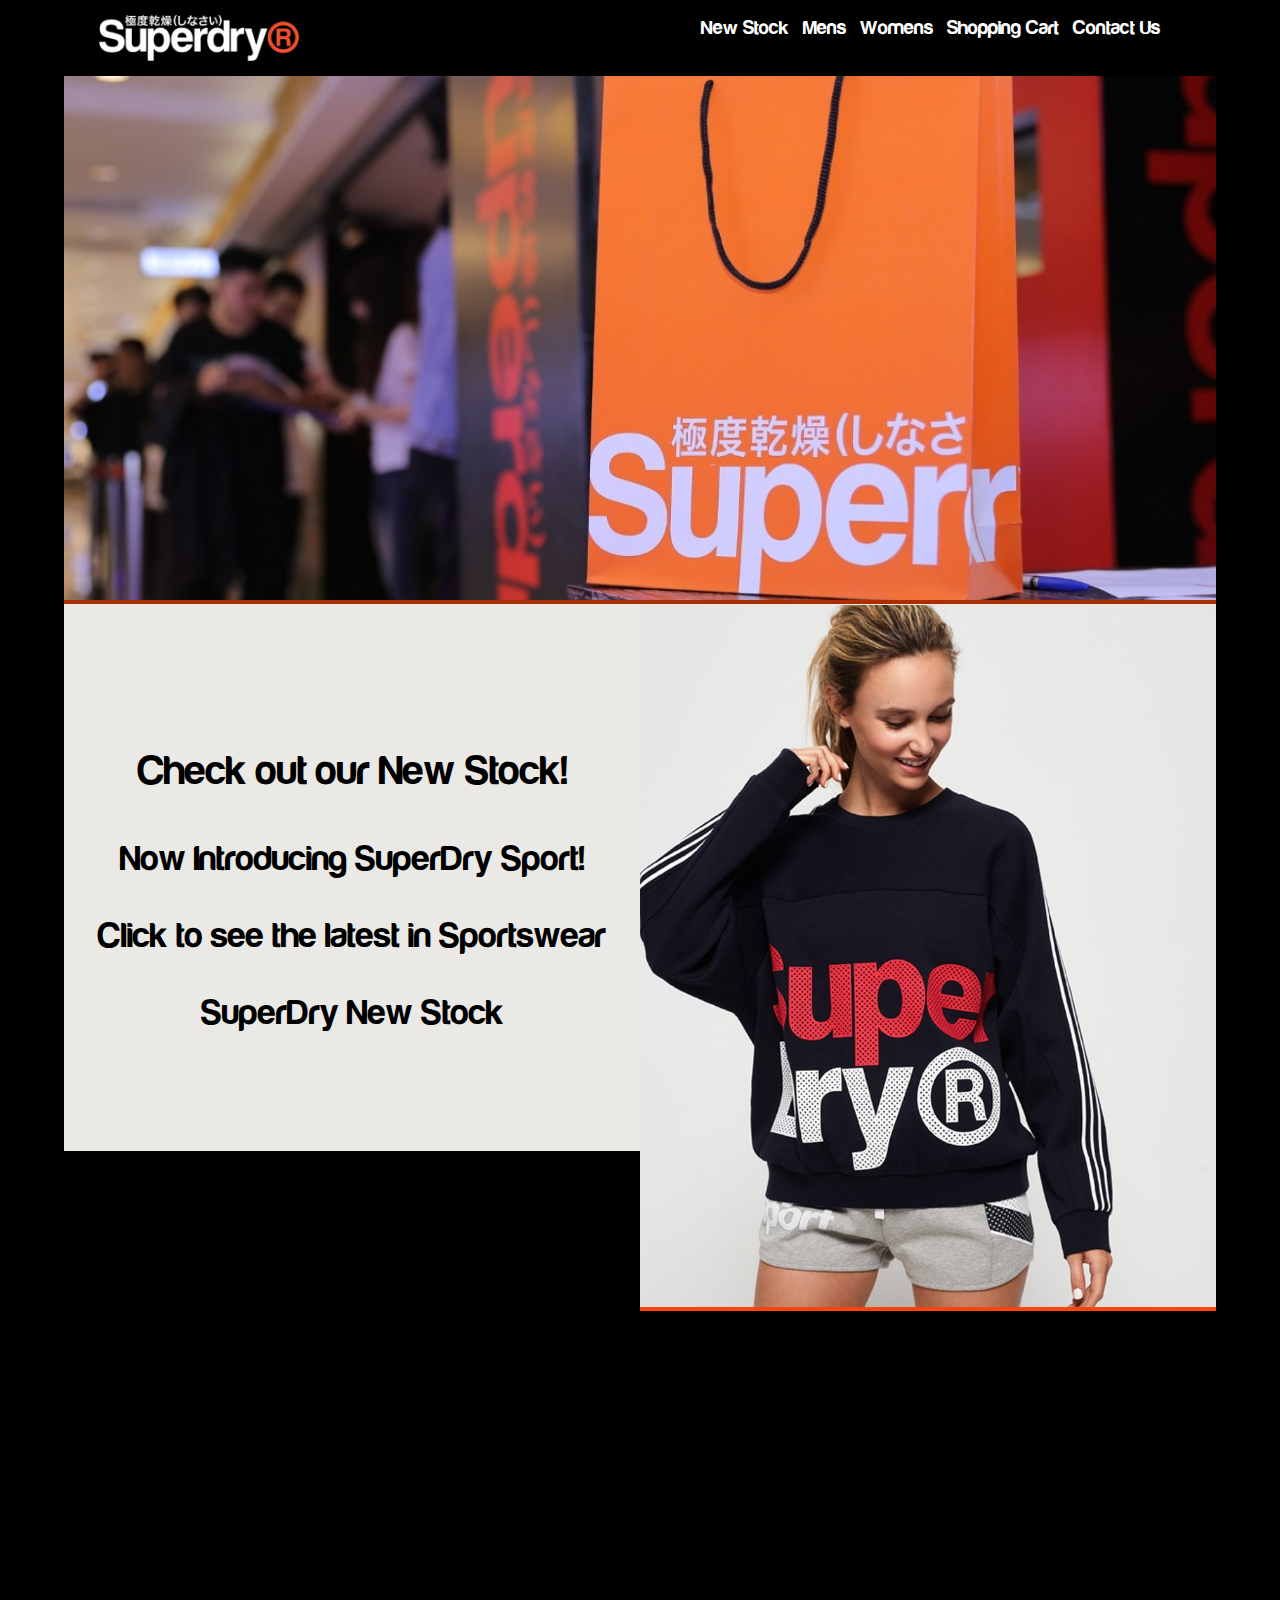
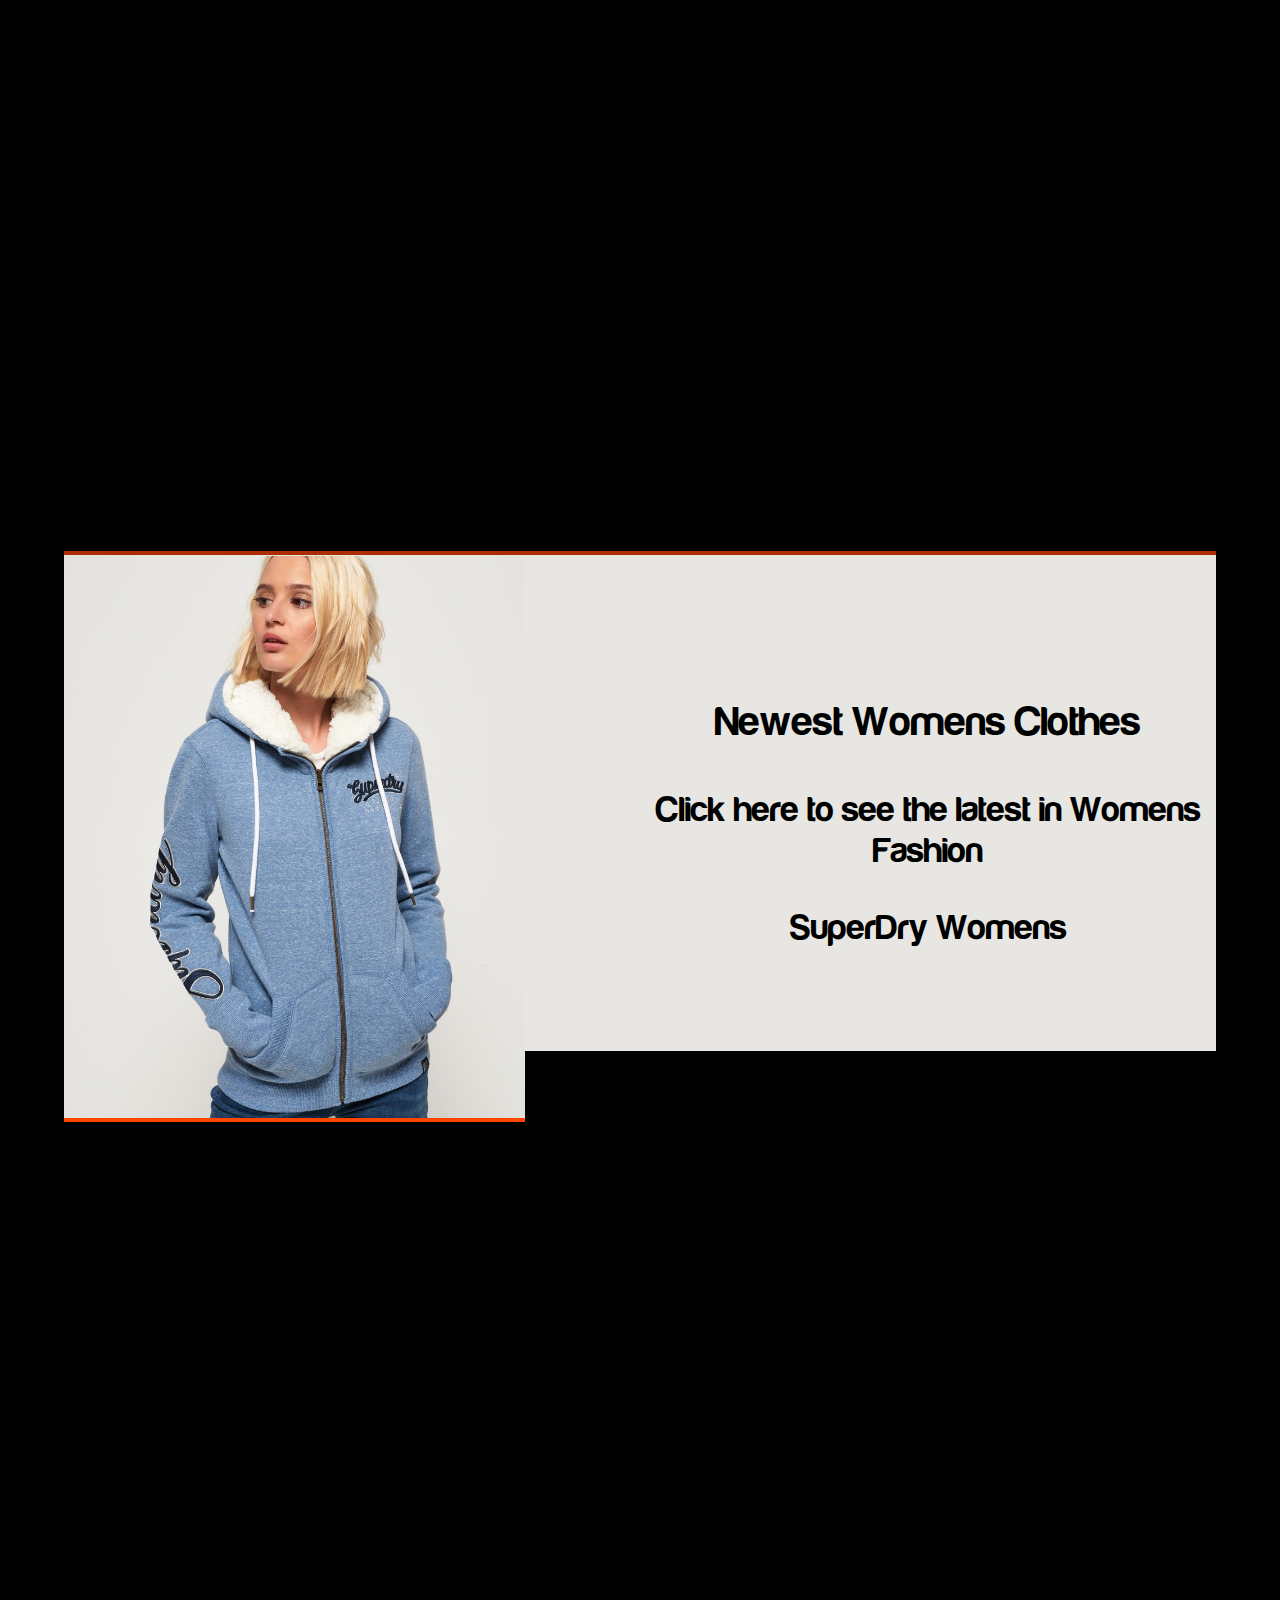
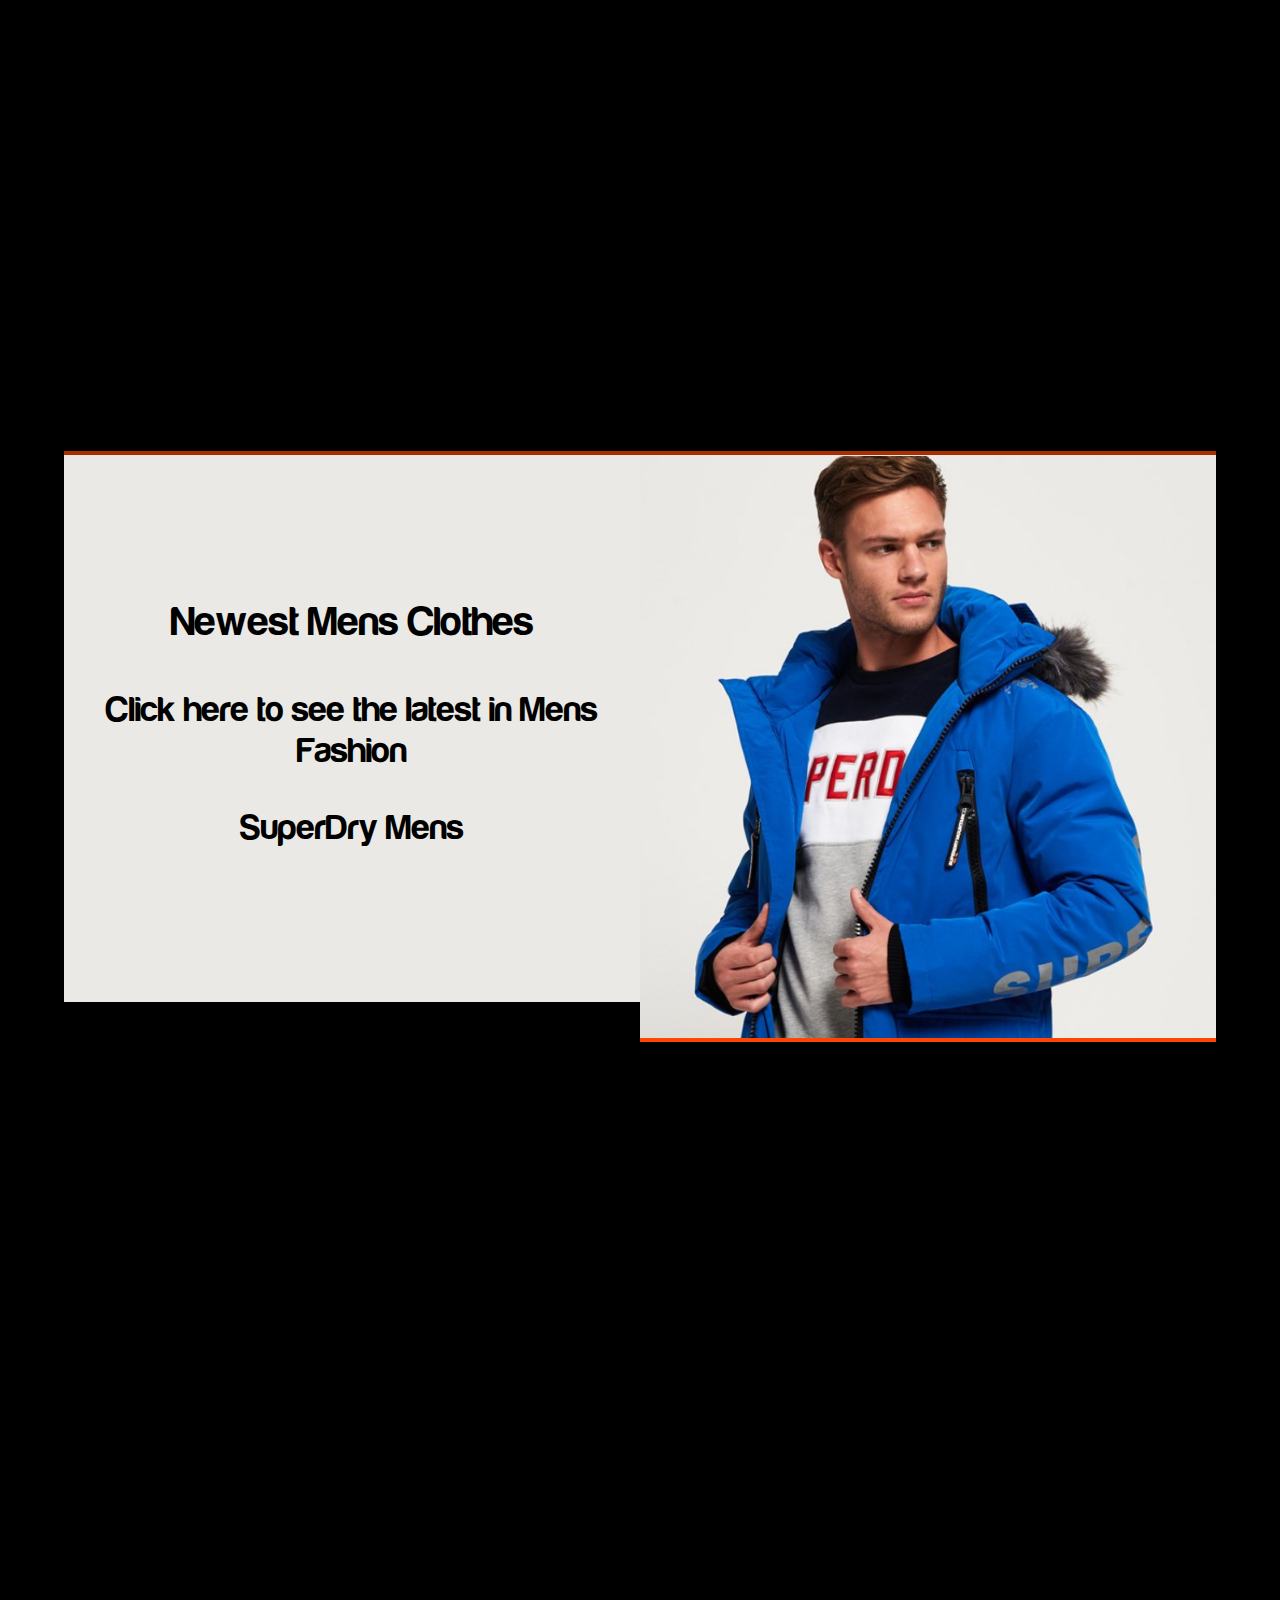
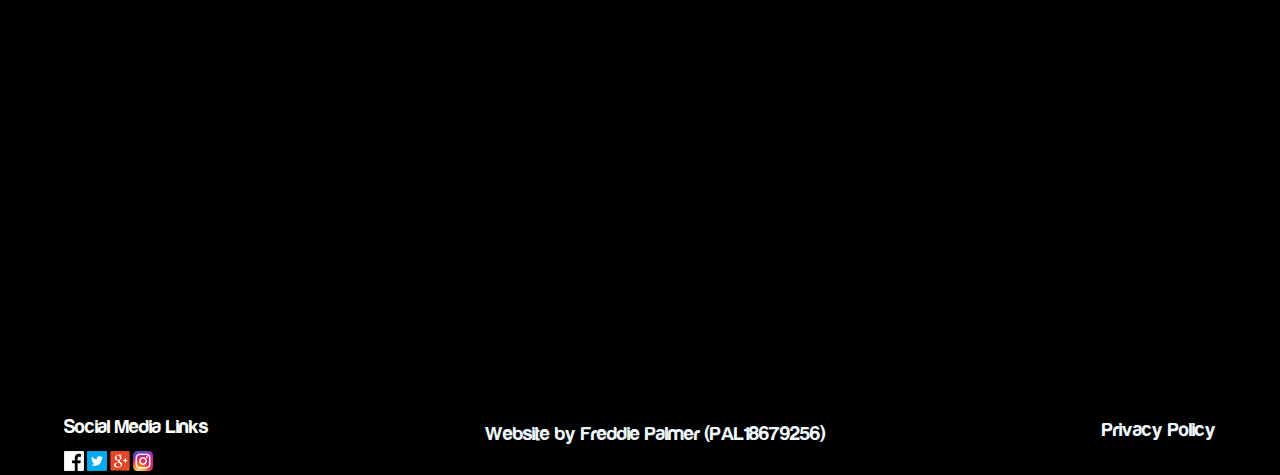
==== commit f1f1258b: "Browser Support P2" ====
--- a/index.html
+++ b/index.html
@@ -61,8 +61,8 @@
 				<div class="blocktext">
 				<h3>Check out our New Stock!</h3>
 			<p>Now Introducing SuperDry Sport!</p>
-					<p>Click here to see the latest in Sportswear</p>
-				<button class="mensbutton"><a href="New Stock.html">SuperDry New Stock</button></a>
+					<p>Click to see the latest in Sportswear</p>
+				<a href="New Stock.html">SuperDry New Stock</a>
 			
 					
 		</div>
@@ -94,7 +94,7 @@
 				<div class="blocktext">
 			<h3>Newest Womens Clothes</h3>
 			<p>Click here to see the latest in Womens Fashion</p>
-				<button class="mensbutton"><a href="womens.html">SuperDry Womens</button></a>
+					<a href="womens.html">SuperDry Womens</a>
 			
 				</div>
 			</div>
@@ -113,7 +113,7 @@
 					
 				<h3>Newest Mens Clothes</h3>
 			<p>Click here to see the latest in Mens Fashion</p>
-				<button class="mensbutton"><a href="mens.html">SuperDry Mens</button></a>
+					<a href="mens.html">SuperDry Mens</a>
 			
 				</div>
 			</div>
@@ -153,7 +153,7 @@
 			</div>
 		
 		<div class="footer-info">
-	<a href="about.html"><p>Privacy Policy</p></a>
+	<a href=""onclick="privacyPolicy()"><p>Privacy Policy</p></a>
 		</div>
 		<div class="footer-policies">
 			<p>Website by Freddie Palmer (PAL18679256)</p>
--- a/CSS/styles.css
+++ b/CSS/styles.css
@@ -10,7 +10,7 @@
 	transition: all 0.5s;
 }
 a:hover {
-	background-color: black;
+	
 	border: none;
 	text-decoration: underline orangered;
 	
@@ -134,30 +134,13 @@
 .menu-drop{
 	color: red;
 }
-.mensbutton{
-	background-color: orangered;
-	color: white;
-	padding: 10px;	
-	float: center;
-	font-weight: bold;
-	font-size: 14px;
-	letter-spacing: 2px;
-	transition: all 0.5s;
-	cursor: pointer;
-	margin: 5px;
-	box-shadow: 0 5px #999
-	
-}
-
-
-
-.mensbutton:hover {background-color: black}
-
-.mensbutton:active {
-  background-color: black;
-  box-shadow: 0 4px #666;
-  transform: translateY(4px);
-}
+
+
+
+
+
+
+
 
 
 .dropdown{
@@ -434,18 +417,18 @@
 }
 
 input[type=text], select, textarea {
-  width: 100%; /* Full width */
-  padding: 12px; /* Some padding */  
-  border: 1px solid #ccc; /* Gray border */
-  border-radius: 4px; /* Rounded borders */
-  box-sizing: border-box; /* Make sure that padding and width stays in place */
-  margin-top: 6px; /* Add a top margin */
-  margin-bottom: 16px; /* Bottom margin */
-  resize: vertical; /* Allow the user to vertically resize the textarea (not horizontally) */
-	
-}
-
-/* Style the submit button with a specific background color etc */
+  width: 100%; 
+  padding: 12px;  
+  border: 1px solid #ccc; 
+  border-radius: 4px; 
+  box-sizing: border-box;
+  margin-top: 6px; 
+  margin-bottom: 16px; 
+  resize: vertical; 
+	
+}
+
+
 input[type=submit] {
   background-color: orangered;
   color: white;
@@ -457,7 +440,7 @@
 	font-size: 20px;
 }
 
-/* When moving the mouse over the submit button, add a darker green color */
+
 input[type=submit]:hover {
   
 	
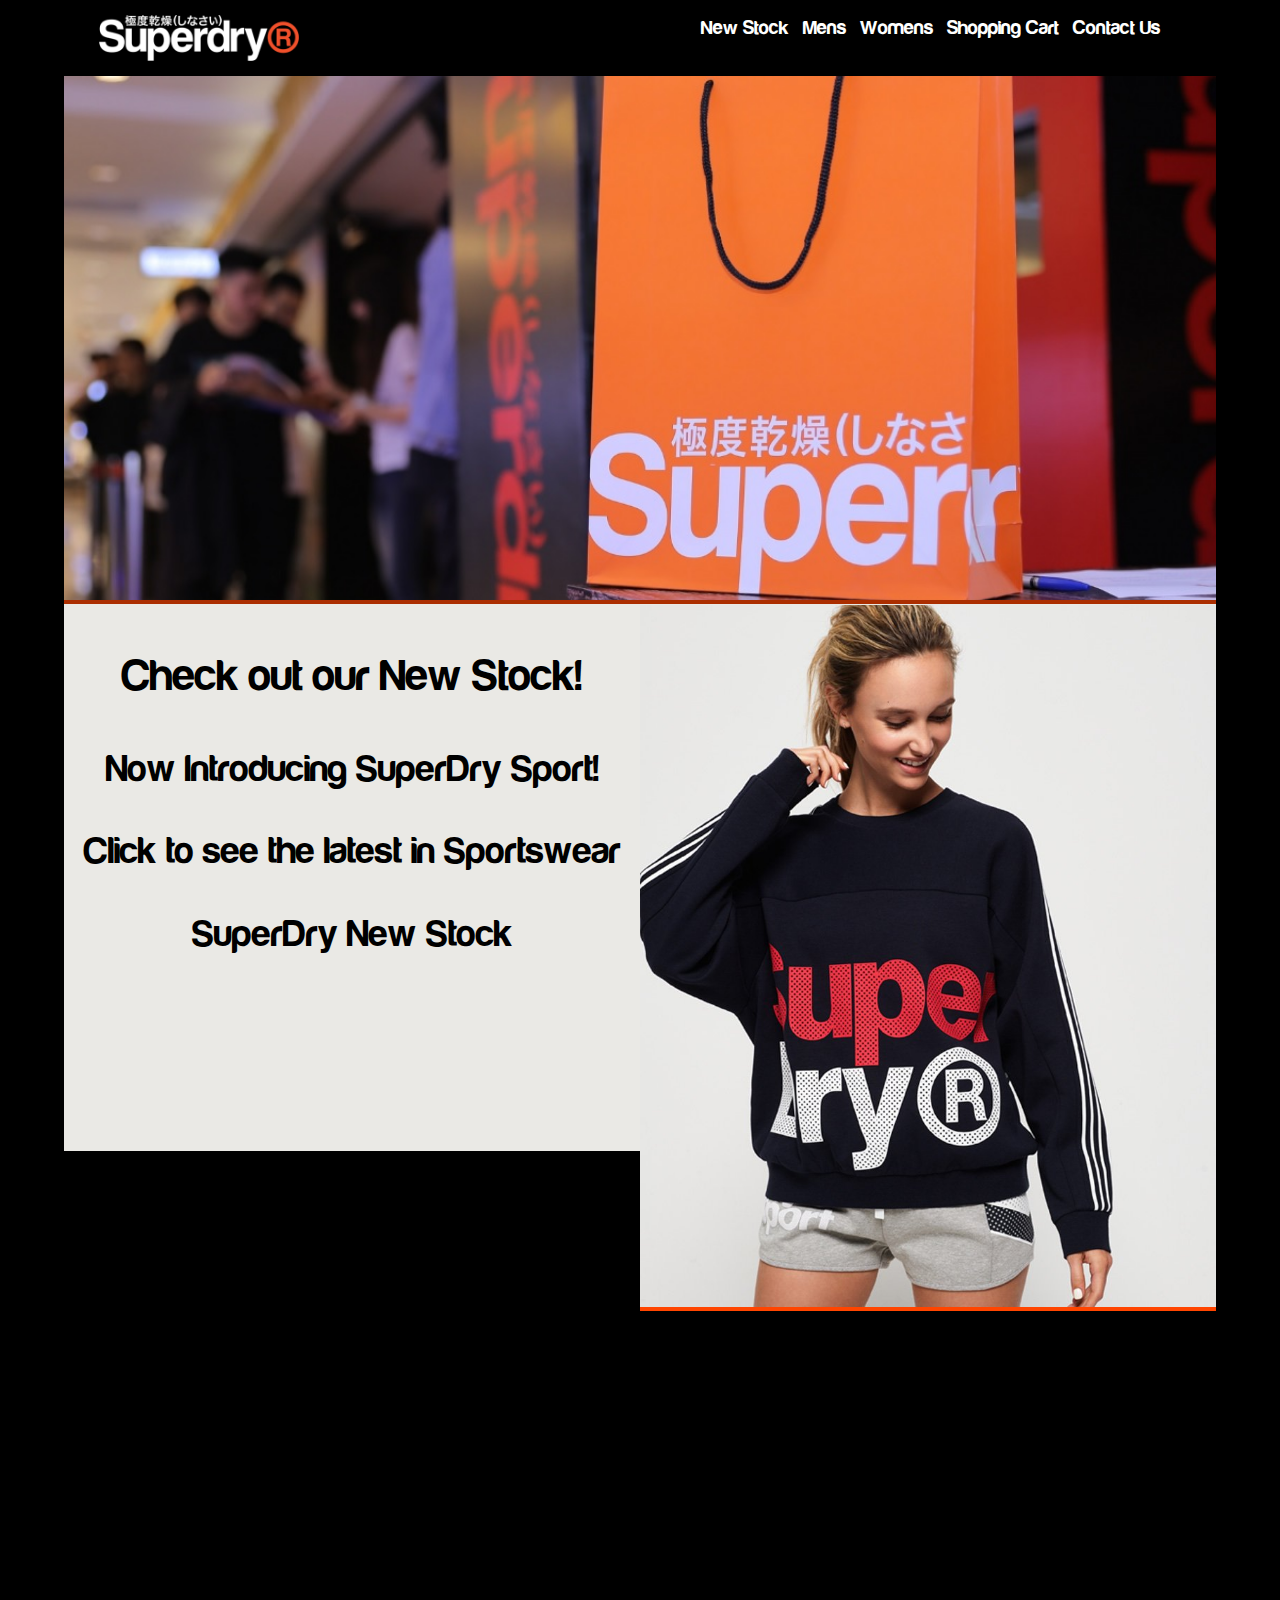
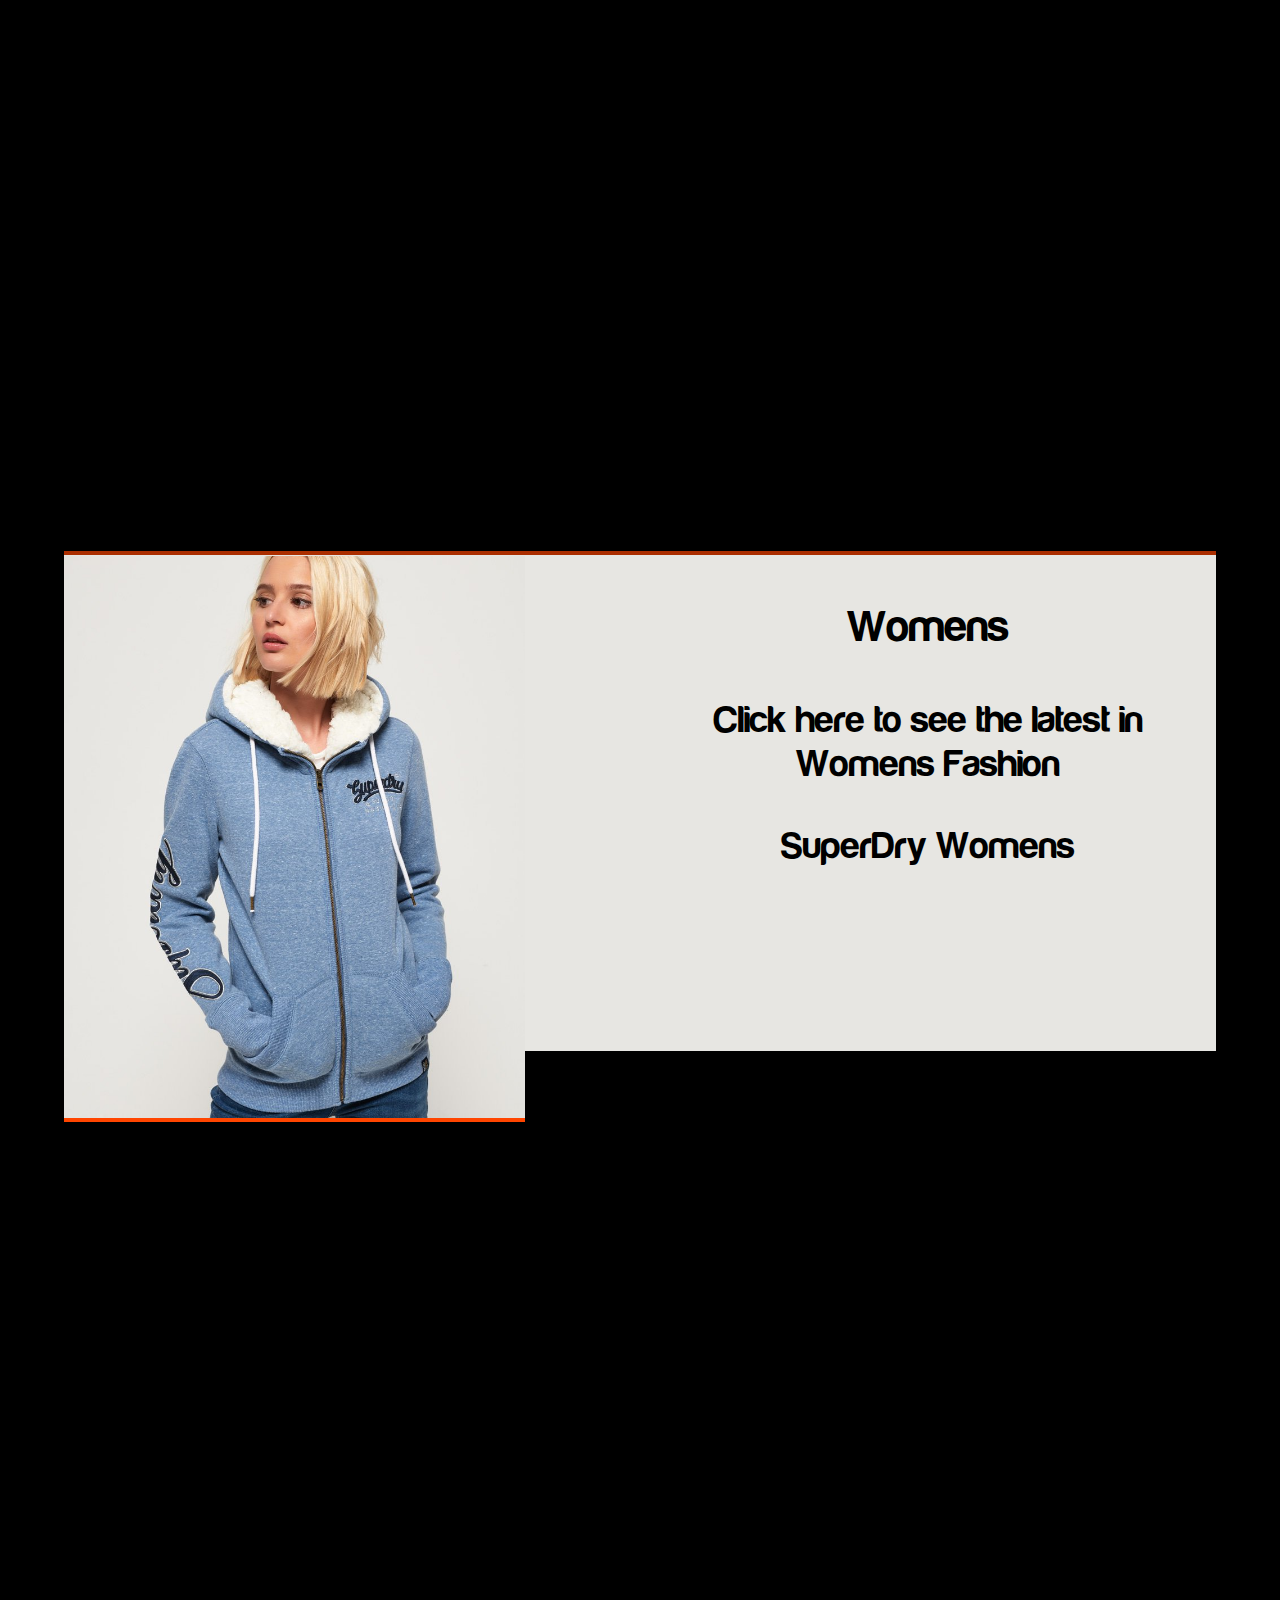
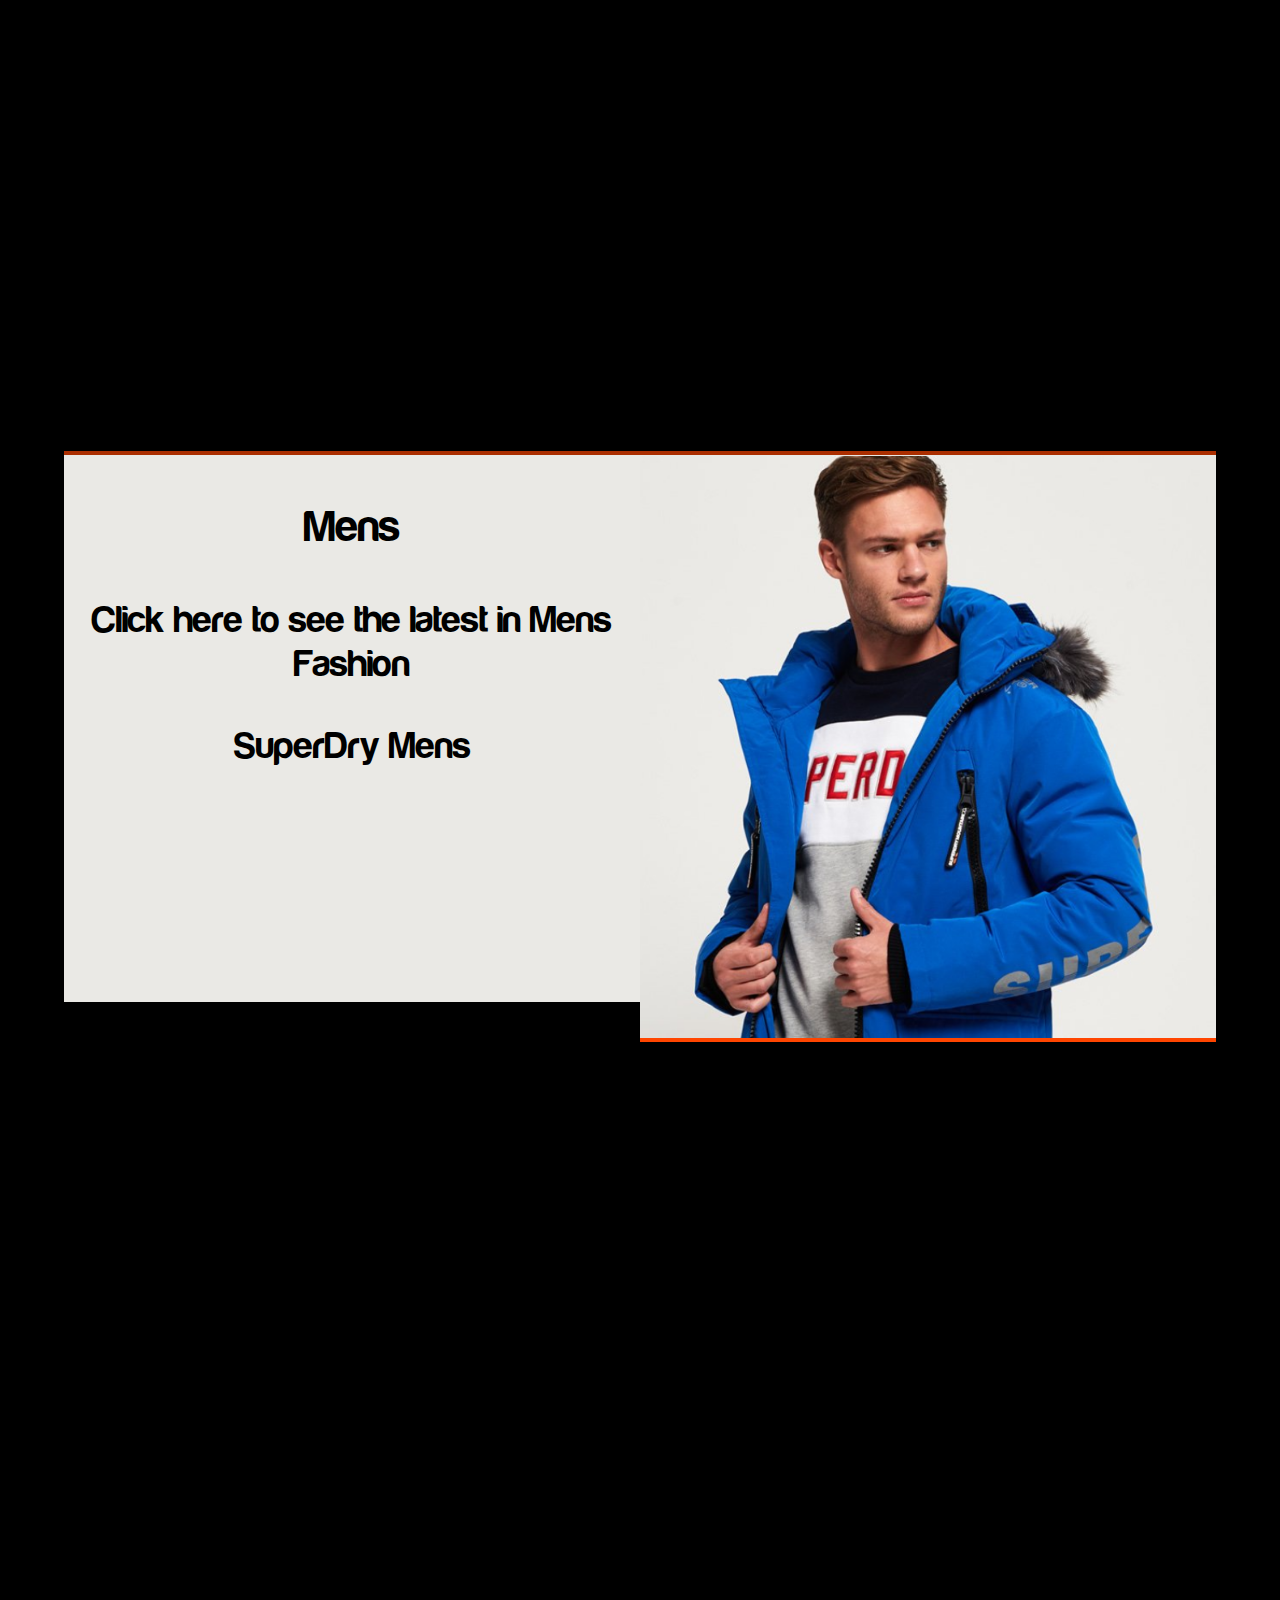
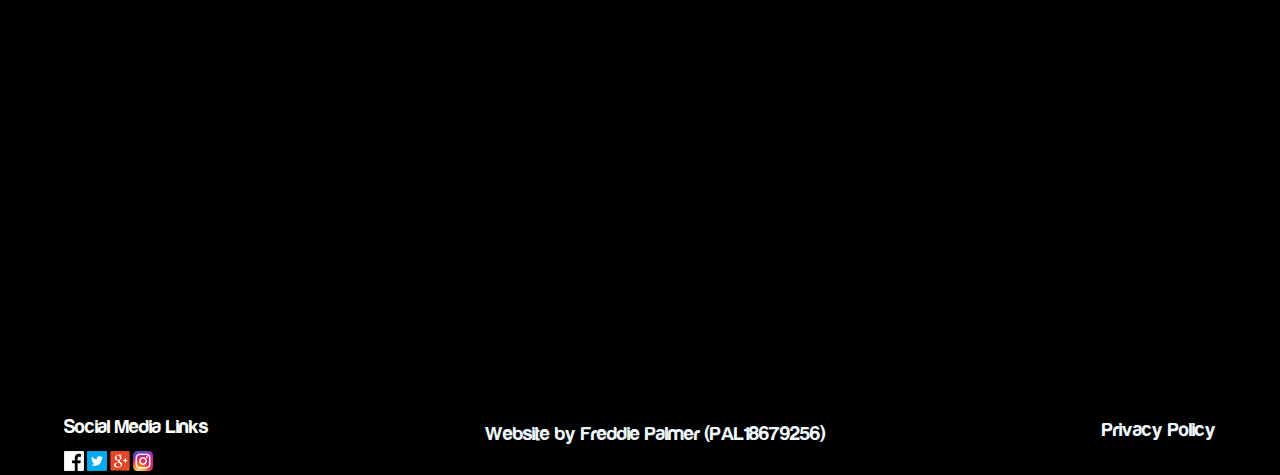
==== commit 9c444d1d: "Mobile Support p3" ====
--- a/index.html
+++ b/index.html
@@ -92,7 +92,7 @@
 			</div>
 			<div class="Wblocks">
 				<div class="blocktext">
-			<h3>Newest Womens Clothes</h3>
+			<h3>Womens</h3>
 			<p>Click here to see the latest in Womens Fashion</p>
 					<a href="womens.html">SuperDry Womens</a>
 			
@@ -111,7 +111,7 @@
 			<div class="blocks">
 				<div class="blocktext">
 					
-				<h3>Newest Mens Clothes</h3>
+				<h3>Mens</h3>
 			<p>Click here to see the latest in Mens Fashion</p>
 					<a href="mens.html">SuperDry Mens</a>
 			
--- a/CSS/styles.css
+++ b/CSS/styles.css
@@ -45,6 +45,7 @@
 	padding-left:3%;
 	padding-right:3%;
 	text-align: right;
+	overflow: hidden;
 	
 	
 	
@@ -179,7 +180,9 @@
 	font-size:36px;
 	background-color: #EAE9E5;
 	width: 100%;
-	
+	min-width: 400px;
+	font-size: 4vw;
+	min-height: 551px;
 }
 .womensblock{
 	height:500px;
@@ -219,6 +222,9 @@
 	float:left;
 	height:80%;
 	text-align: center;
+	min-width: 400px;
+	font-size: 3vmax;
+	
 	
 	
 	
@@ -251,6 +257,8 @@
 	float:left;
 	height:121%;
 	text-align: center;
+	font-size: 3vmax;
+	min-width:400px;
 	
 	
 }
@@ -270,8 +278,25 @@
 	max-height:80%; 
 	max-width:80%;
 	border-bottom: 4px inset orangered;
-}
-
+	min-width:400px;
+}
+@media only screen and (max-width: 600px) {
+	.Wblocks{
+		color:aliceblue;
+		background-color: black;
+		height:300px;
+	
+}
+}	
+@media only screen and (max-width:600px){
+		.blocks{
+		color:aliceblue;
+		background-color: black;
+		height:300px;
+			
+		}
+	}
+	
 .newstockblock{
 	height:500px;
 	font-size: 36px;
@@ -309,7 +334,7 @@
   vertical-align: bottom;
 	padding-left: 30px;
 	padding-bottom: 30px;
-	min-width:30%;
+	min-width:300px;
 	min-height: 30%;
 	
 }
@@ -350,9 +375,13 @@
 }
 
 
+
+
+
 .images:hover .overlay {
   opacity: 0.7;
 	overflow: hidden;
+	max-width: 450px;
 }
 
 .text {
@@ -405,7 +434,8 @@
 }
 
 .blocktext{
-	padding-top: 100px;
+	padding-top:50 px;
+	min-width: 300px;
 }
 
 .video{
@@ -558,7 +588,8 @@
 	height:80%;
 	border: 2px solid orangered;
 	overflow: hidden;
-	
+	min-width: 400px;
+	top:200px;
 }
 .title {
 	font-size: 20px;
@@ -569,7 +600,7 @@
 	
 	
 	align-items: flex-start;
-	position:absolute;
+	position: absolute;		
 	height: 50%;
 	
 	
@@ -591,6 +622,7 @@
     display:none;
 	color: aliceblue;
 	position: absolute;
+	min-width: 300px;
 }
 
 @media only screen and (max-width: 600px) {
@@ -600,6 +632,9 @@
 	  font-size: 18px;
   }
 }
+#mobile-content:hover{
+	text-decoration: underline orangered;
+}
 #clear-cart img{
 	position: absolute;
 	bottom: 0;
@@ -611,3 +646,21 @@
 #cart-price{
 	font-size: 24px;
 }
+	
+
+#browser-title {
+	display:none;
+	text-align: center;
+}
+
+@media only screen and (min-width:700px){
+	#browser-title {
+		display:inline;
+		color:aliceblue;
+
+		
+	}
+}
+.page-title{
+	padding-top:100px;
+}
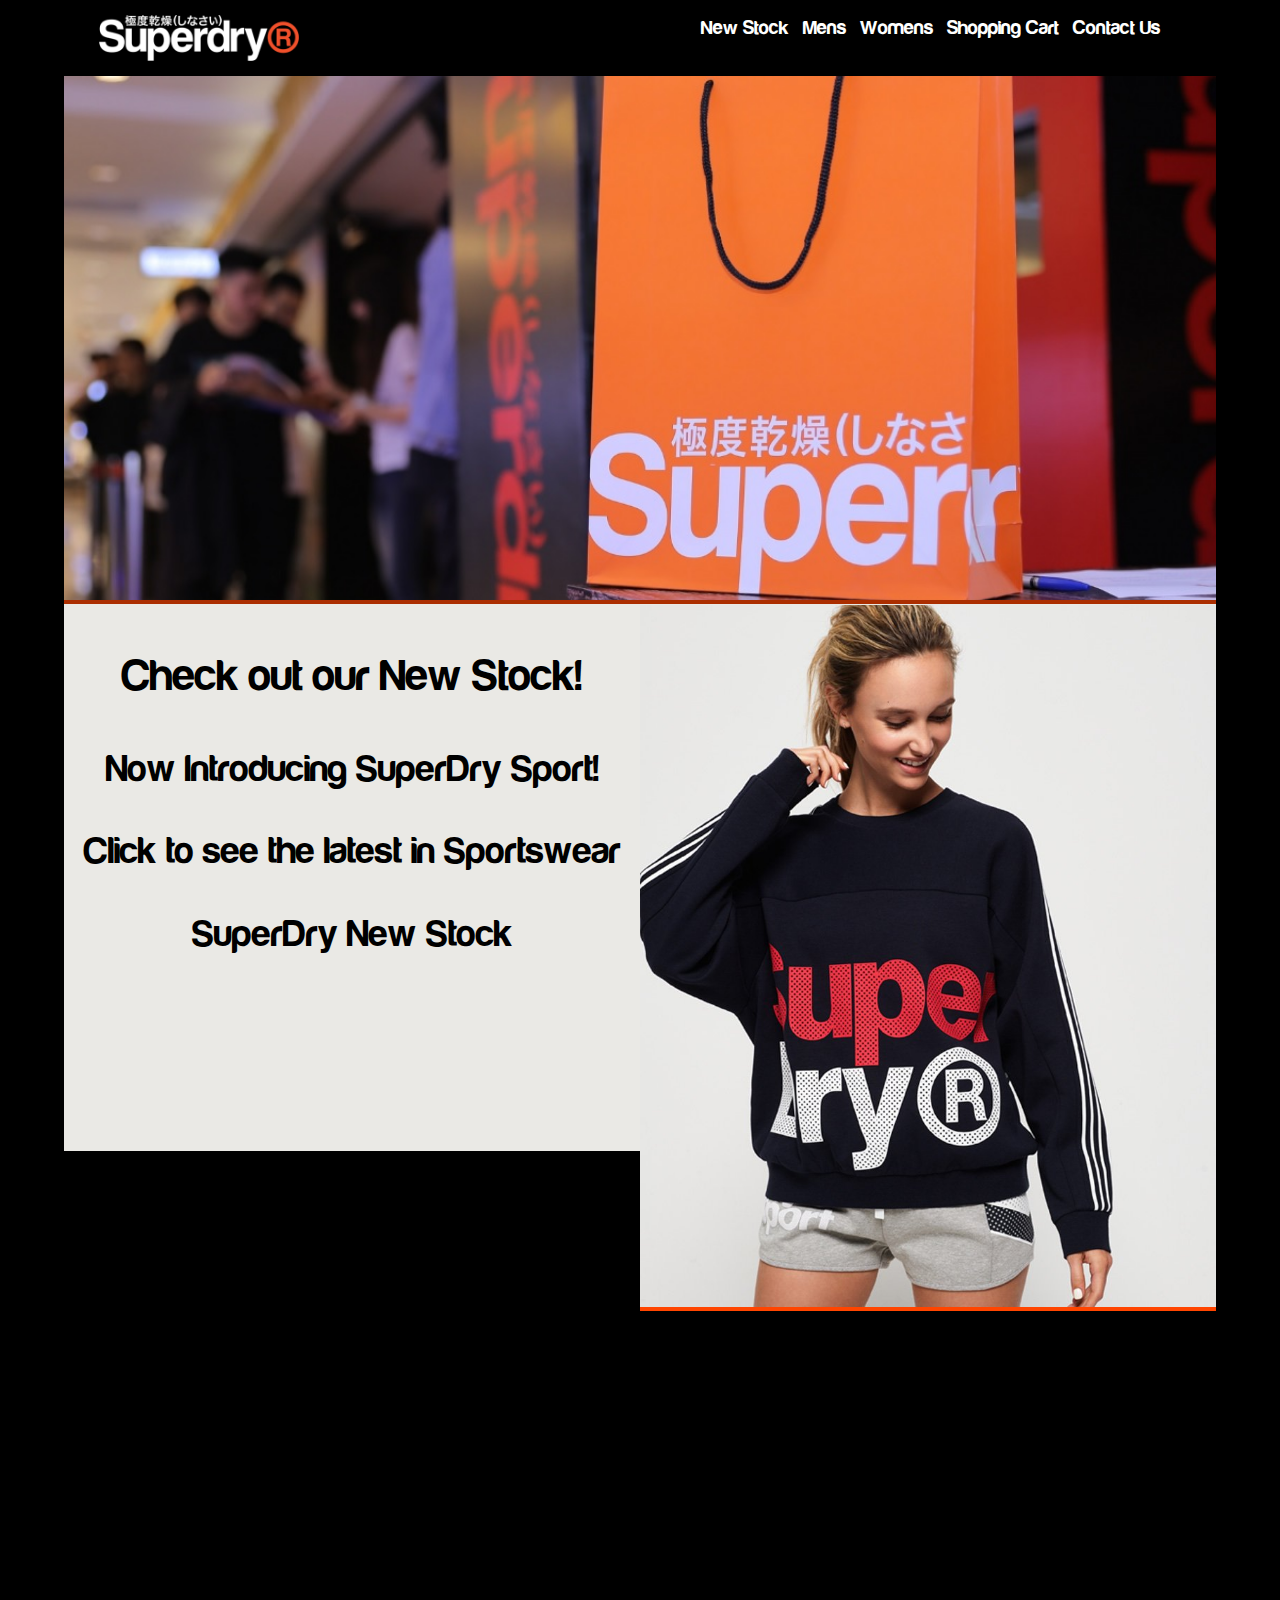
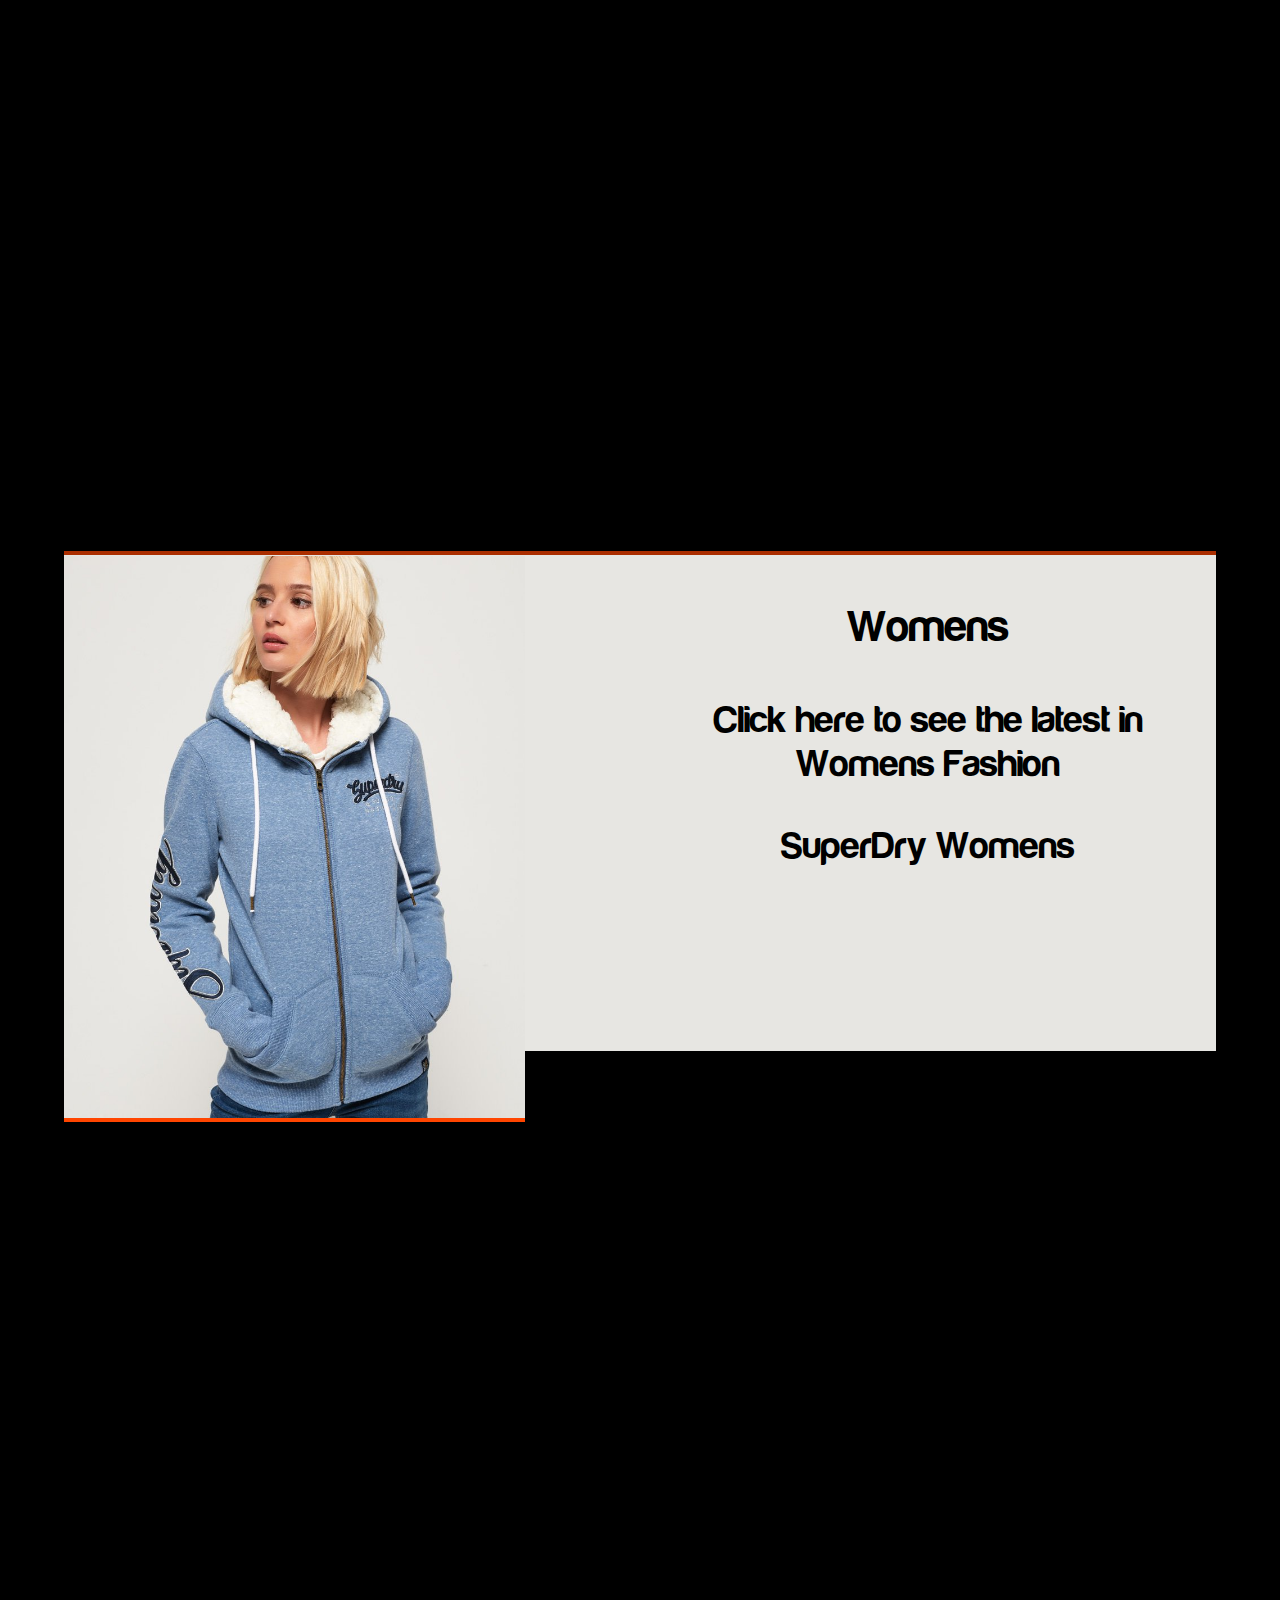
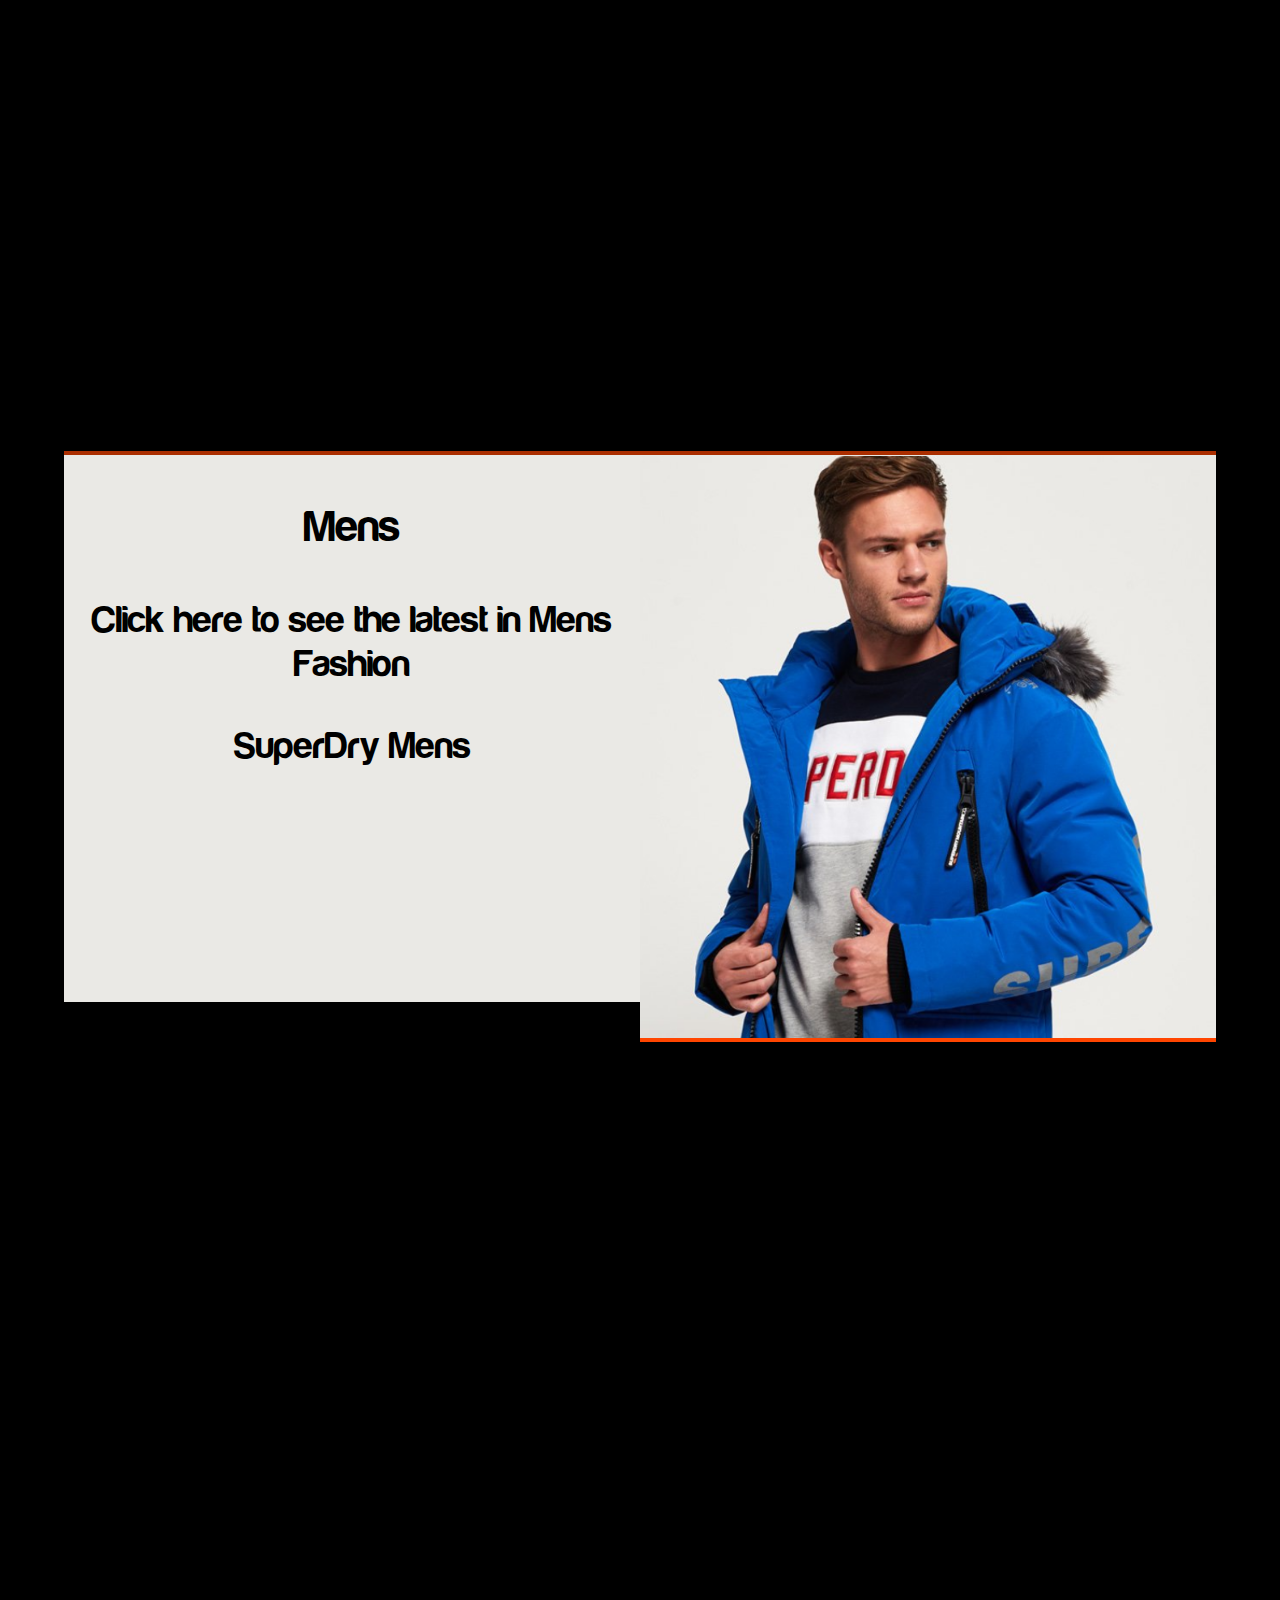
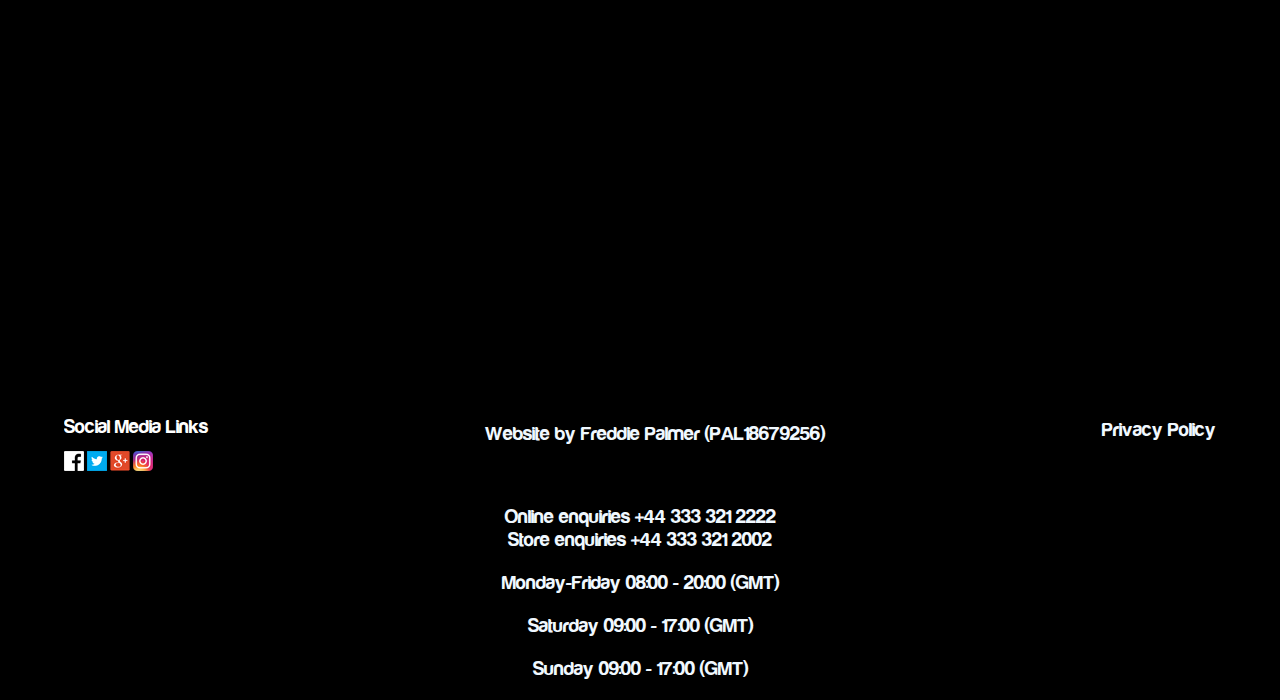
==== commit 414e04b9: "Final Mobile Changes" ====
--- a/index.html
+++ b/index.html
@@ -162,10 +162,20 @@
 		</div>
 		
 		
+		<div class="details">
+
+		<p> Online enquiries +44 333 321 2222<br/>Store enquiries +44 333 321 2002</p>
+		
+		
+			<p>Monday-Friday   08:00 - 20:00 (GMT)</p>
+			<p>Saturday   09:00 - 17:00 (GMT)</p>
+			<p>Sunday   09:00 - 17:00 (GMT)</p>
+			
+		</div>
 		
 	</footer>
 	<!--End of Container-->
 	
-	</div>
+	
 </body>
 </html>
--- a/CSS/styles.css
+++ b/CSS/styles.css
@@ -485,7 +485,7 @@
 	text-align: left;
 	color: aliceblue;
 	font-size: 20px;
-	
+	padding-top: 20px;
 }
 
 
@@ -558,6 +558,7 @@
 	width: 50%;
 	padding-left: 20%;
 	position: absolute;
+	display:block;
 		
 }
 .tele-no p{
@@ -590,6 +591,8 @@
 	overflow: hidden;
 	min-width: 400px;
 	top:200px;
+	
+	
 }
 .title {
 	font-size: 20px;
@@ -602,6 +605,7 @@
 	align-items: flex-start;
 	position: absolute;		
 	height: 50%;
+	
 	
 	
 }
@@ -609,6 +613,8 @@
 	float: right;
 	width:100%;
 	color:black;
+	
+	
 }
 .cart h1{
 	color:black;
@@ -630,6 +636,7 @@
     display: block;
 	 text-align: center;
 	  font-size: 18px;
+	 
   }
 }
 #mobile-content:hover{
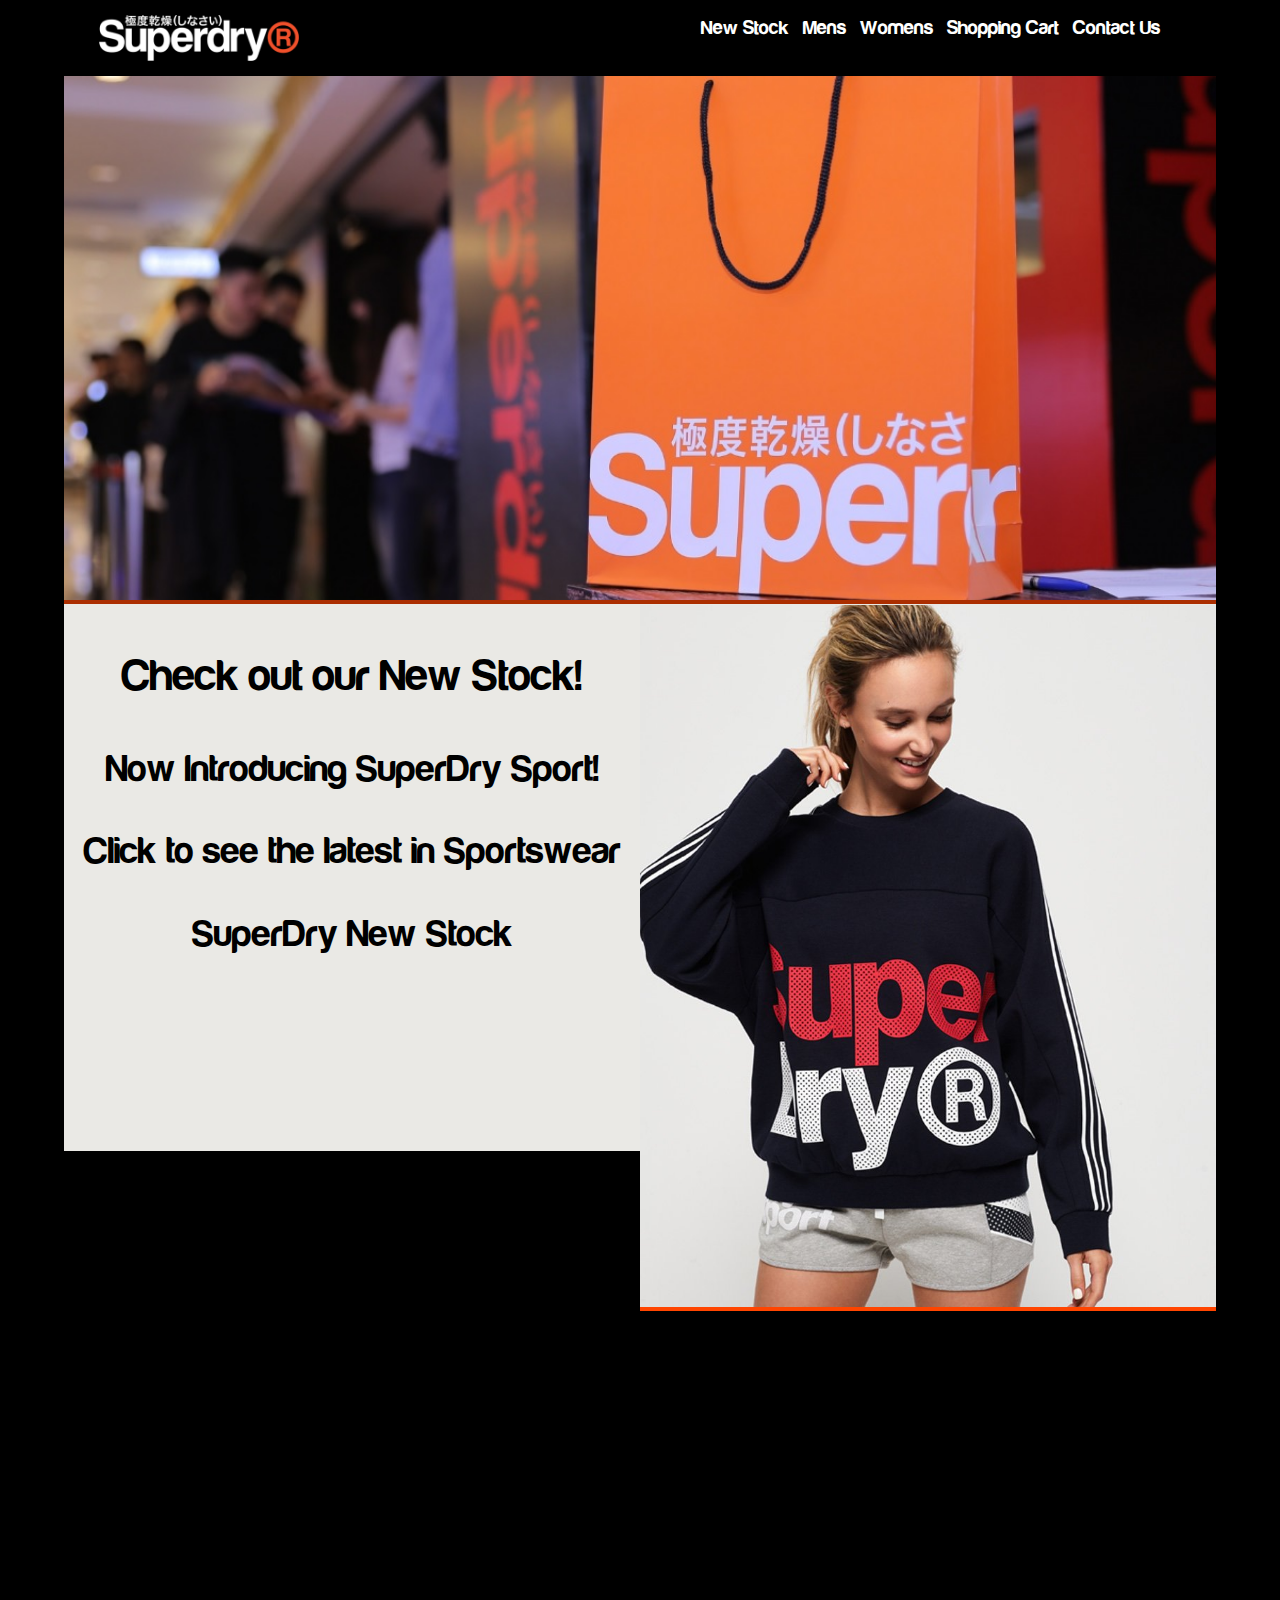
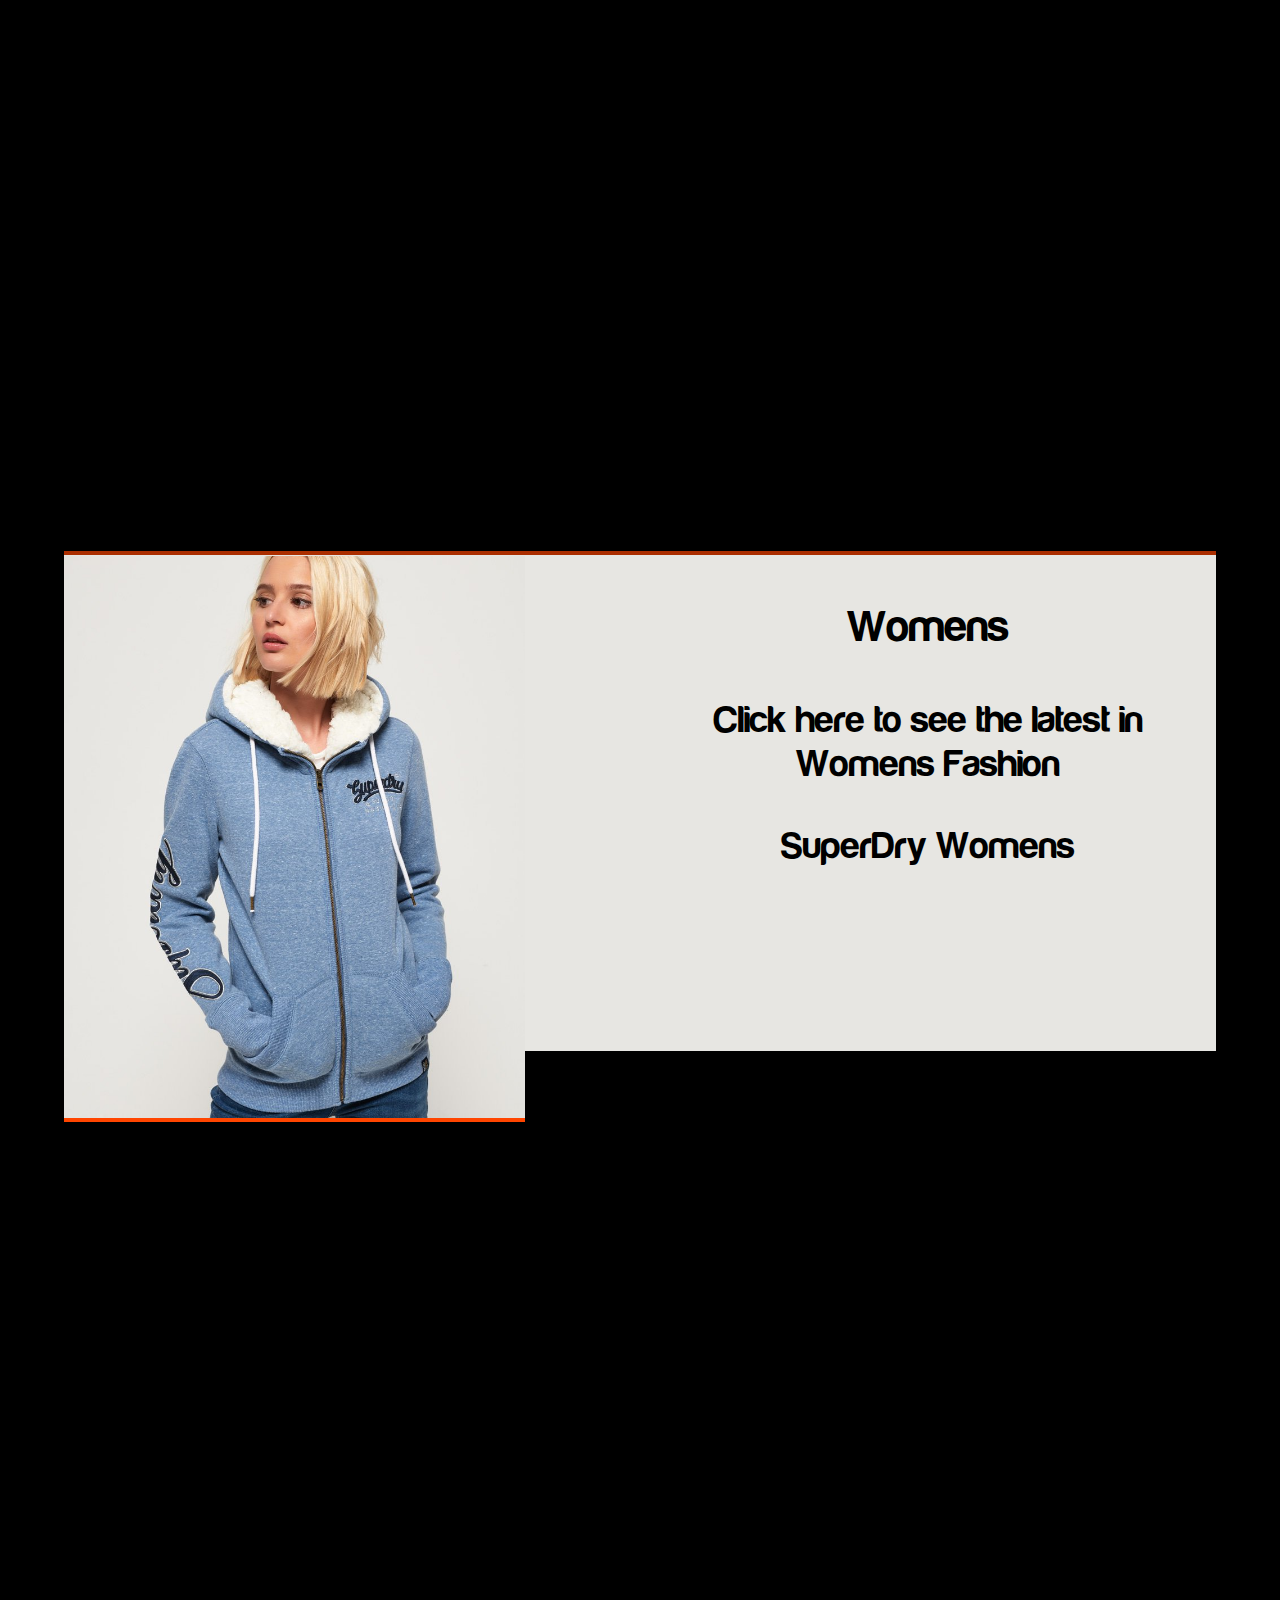
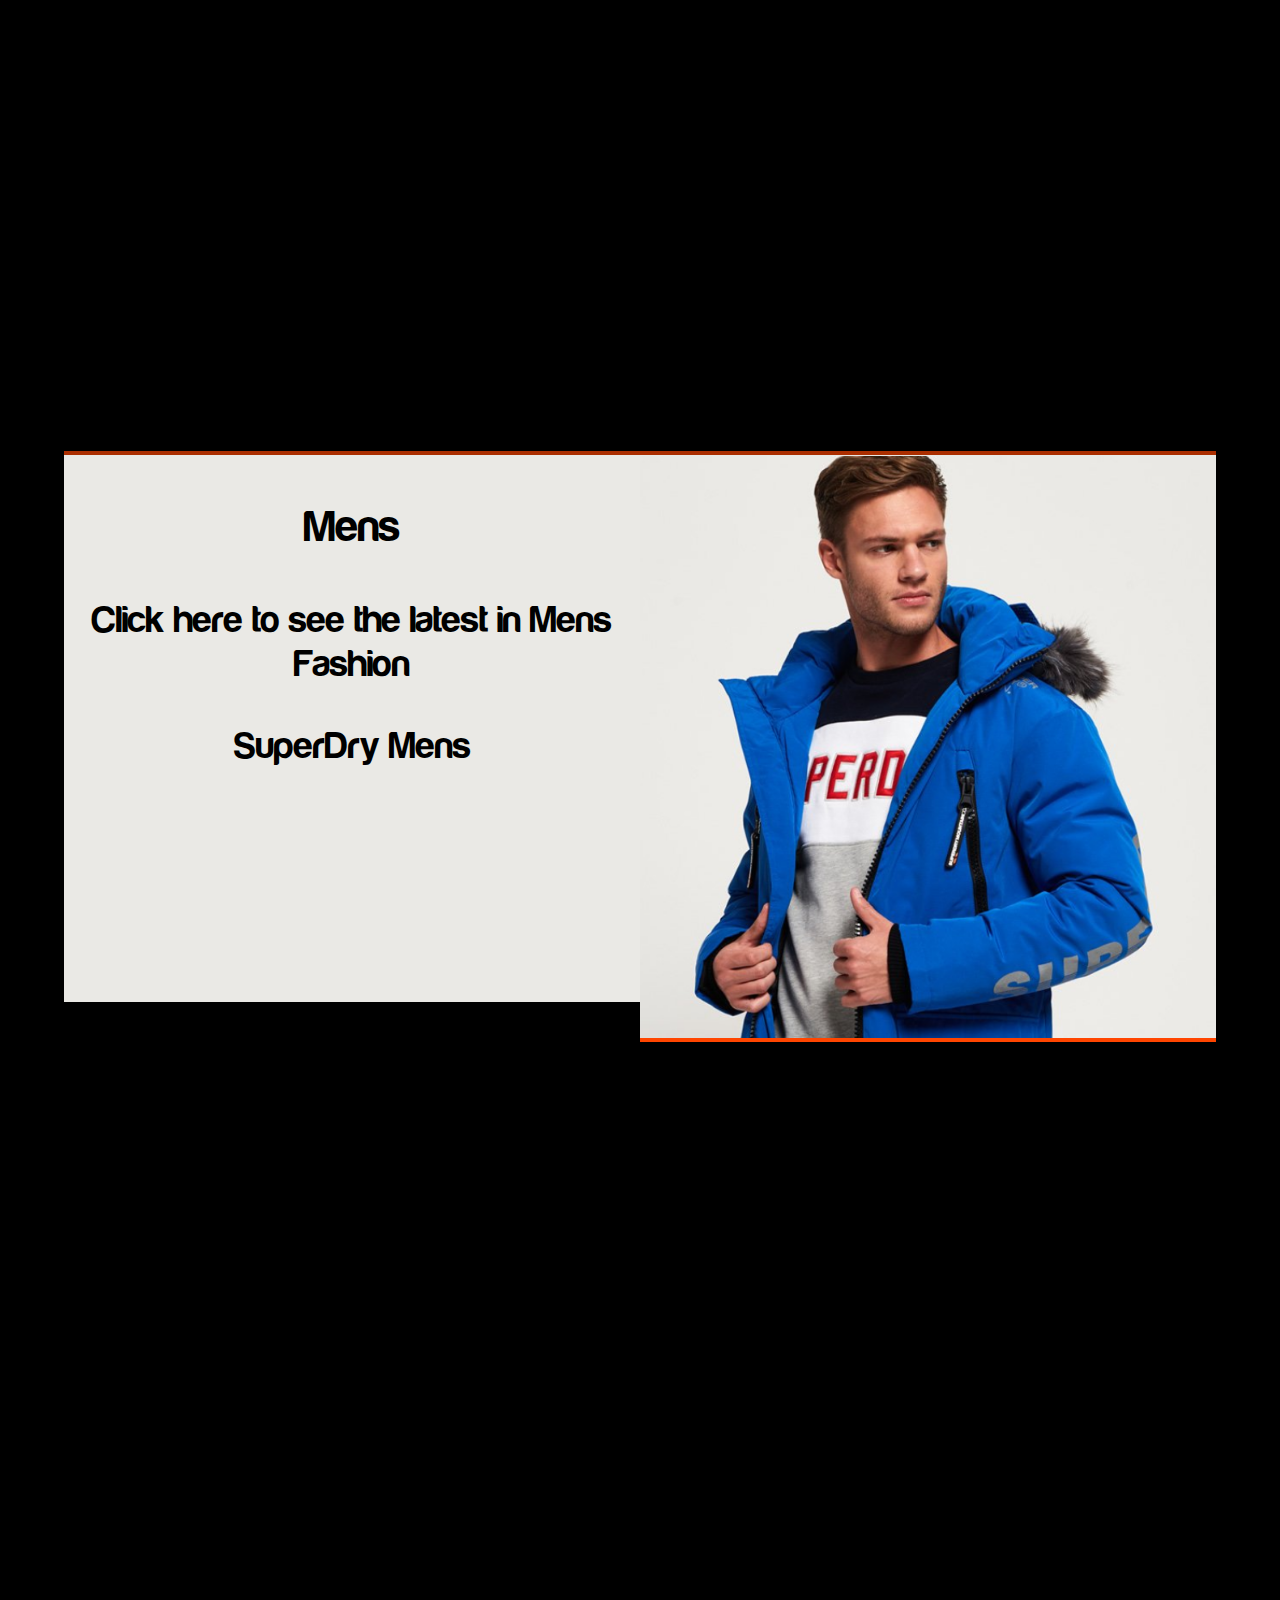
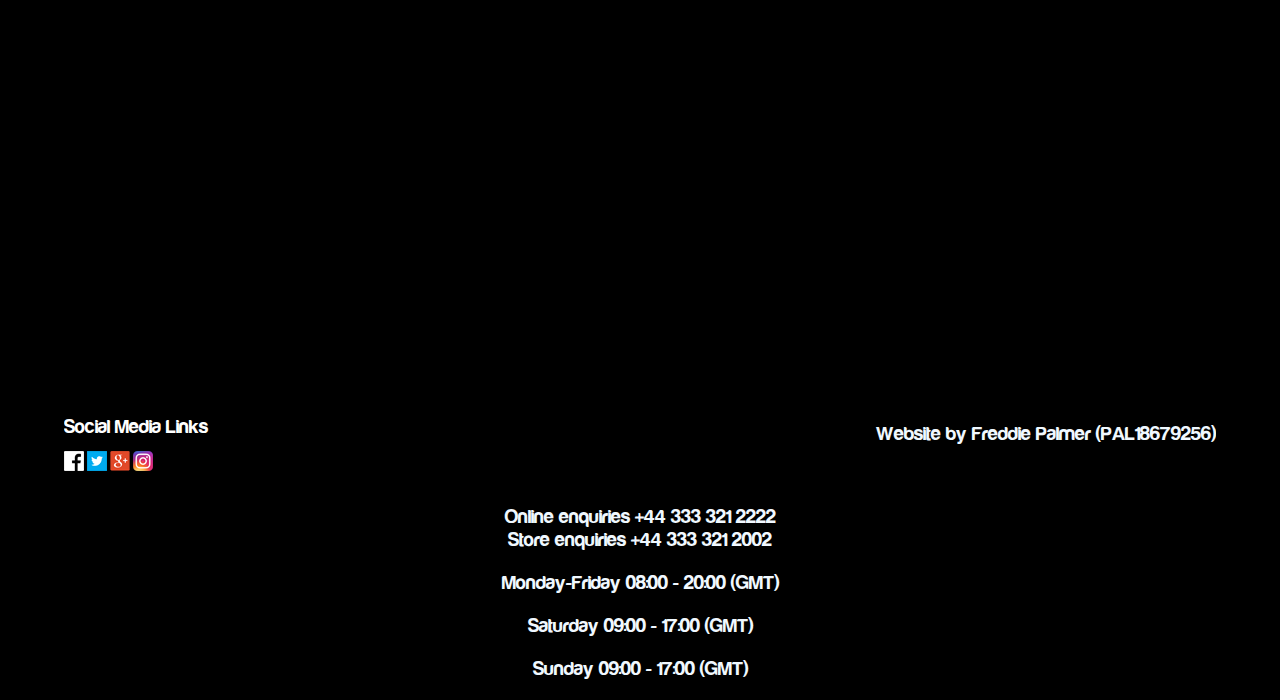
==== commit 9b162935: "Bug Found" ====
--- a/index.html
+++ b/index.html
@@ -152,9 +152,7 @@
 			<a href="https://www.instagram.com/superdry/"><img src="Assets/insta-icon.png"></a>
 			</div>
 		
-		<div class="footer-info">
-	<a href=""onclick="privacyPolicy()"><p>Privacy Policy</p></a>
-		</div>
+		
 		<div class="footer-policies">
 			<p>Website by Freddie Palmer (PAL18679256)</p>
 		
--- a/CSS/styles.css
+++ b/CSS/styles.css
@@ -526,22 +526,10 @@
 .social-facebook{
 	background-position: -33px 0;
 }
-.footer-info{
-	display:block;
-	font-display: auto;
-	color:aliceblue;
-	font-size: 20px;
+
+.footer-policies{
+
 	text-align: right;
-	float:right;
-	line-height: 1rem;
-	 
-}
-.footer-info:hover {
-	text-decoration: underline orangered;
-}
-.footer-policies{
-
-	text-align: center;
 	display:block;
 	font-display: auto;
 	color:aliceblue;
@@ -653,6 +641,23 @@
 #cart-price{
 	font-size: 24px;
 }
+.cart-buy{
+	background: none;
+	color: black;
+	border: none;	
+	font-weight: bold;
+	font-size: 24px;
+	text-align: center;
+	cursor: pointer;
+	margin: 5px;
+	font-family: MainFont;
+	padding-top: 50px;
+}
+
+.cart-buy:hover {
+	text-decoration: underline orangered;
+}
+
 	
 
 #browser-title {
@@ -671,3 +676,18 @@
 .page-title{
 	padding-top:100px;
 }
+.removeQuantity{
+	background: none;
+	color: black;
+	border: none;	
+	font-weight: bold;
+	font-size: 20px;
+	text-align: center;
+	cursor: pointer;
+	font-family: MainFont;
+	
+}
+
+.removeQuantity:hover {
+	text-decoration: underline orangered;
+}
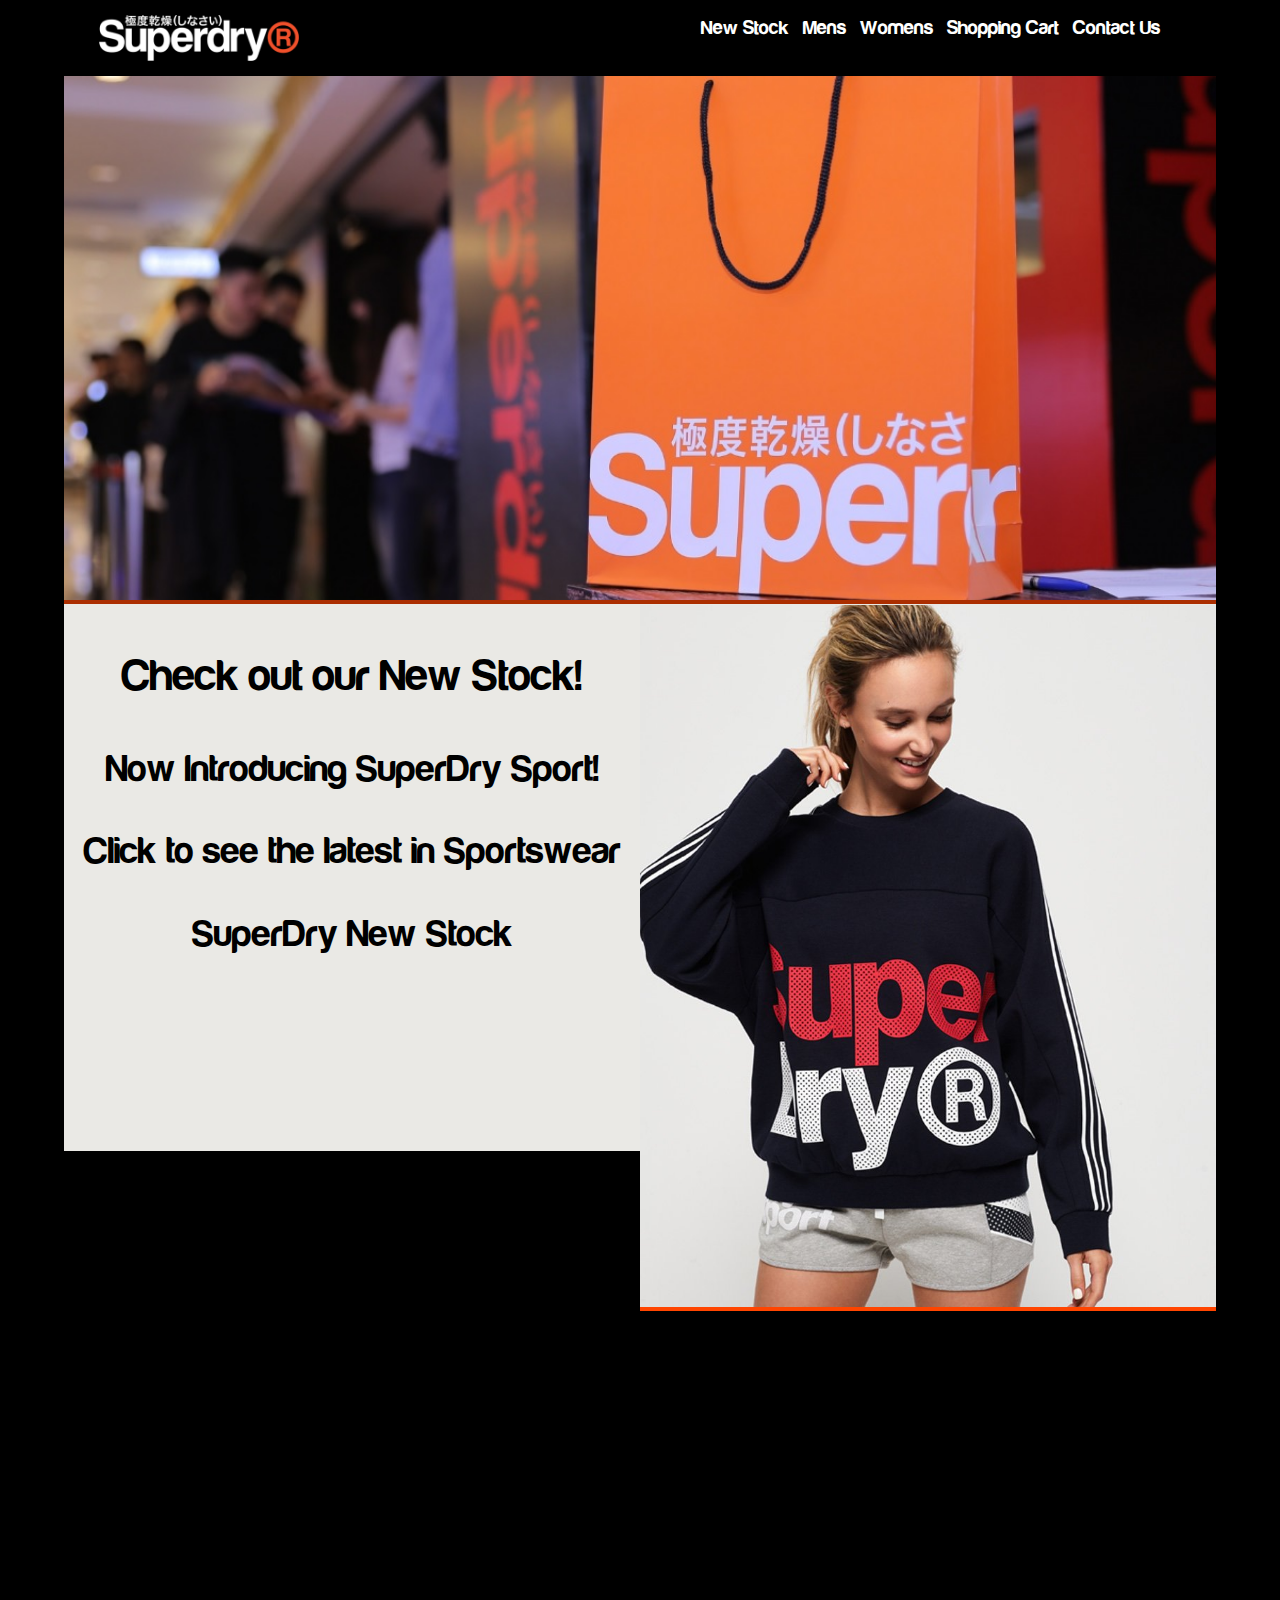
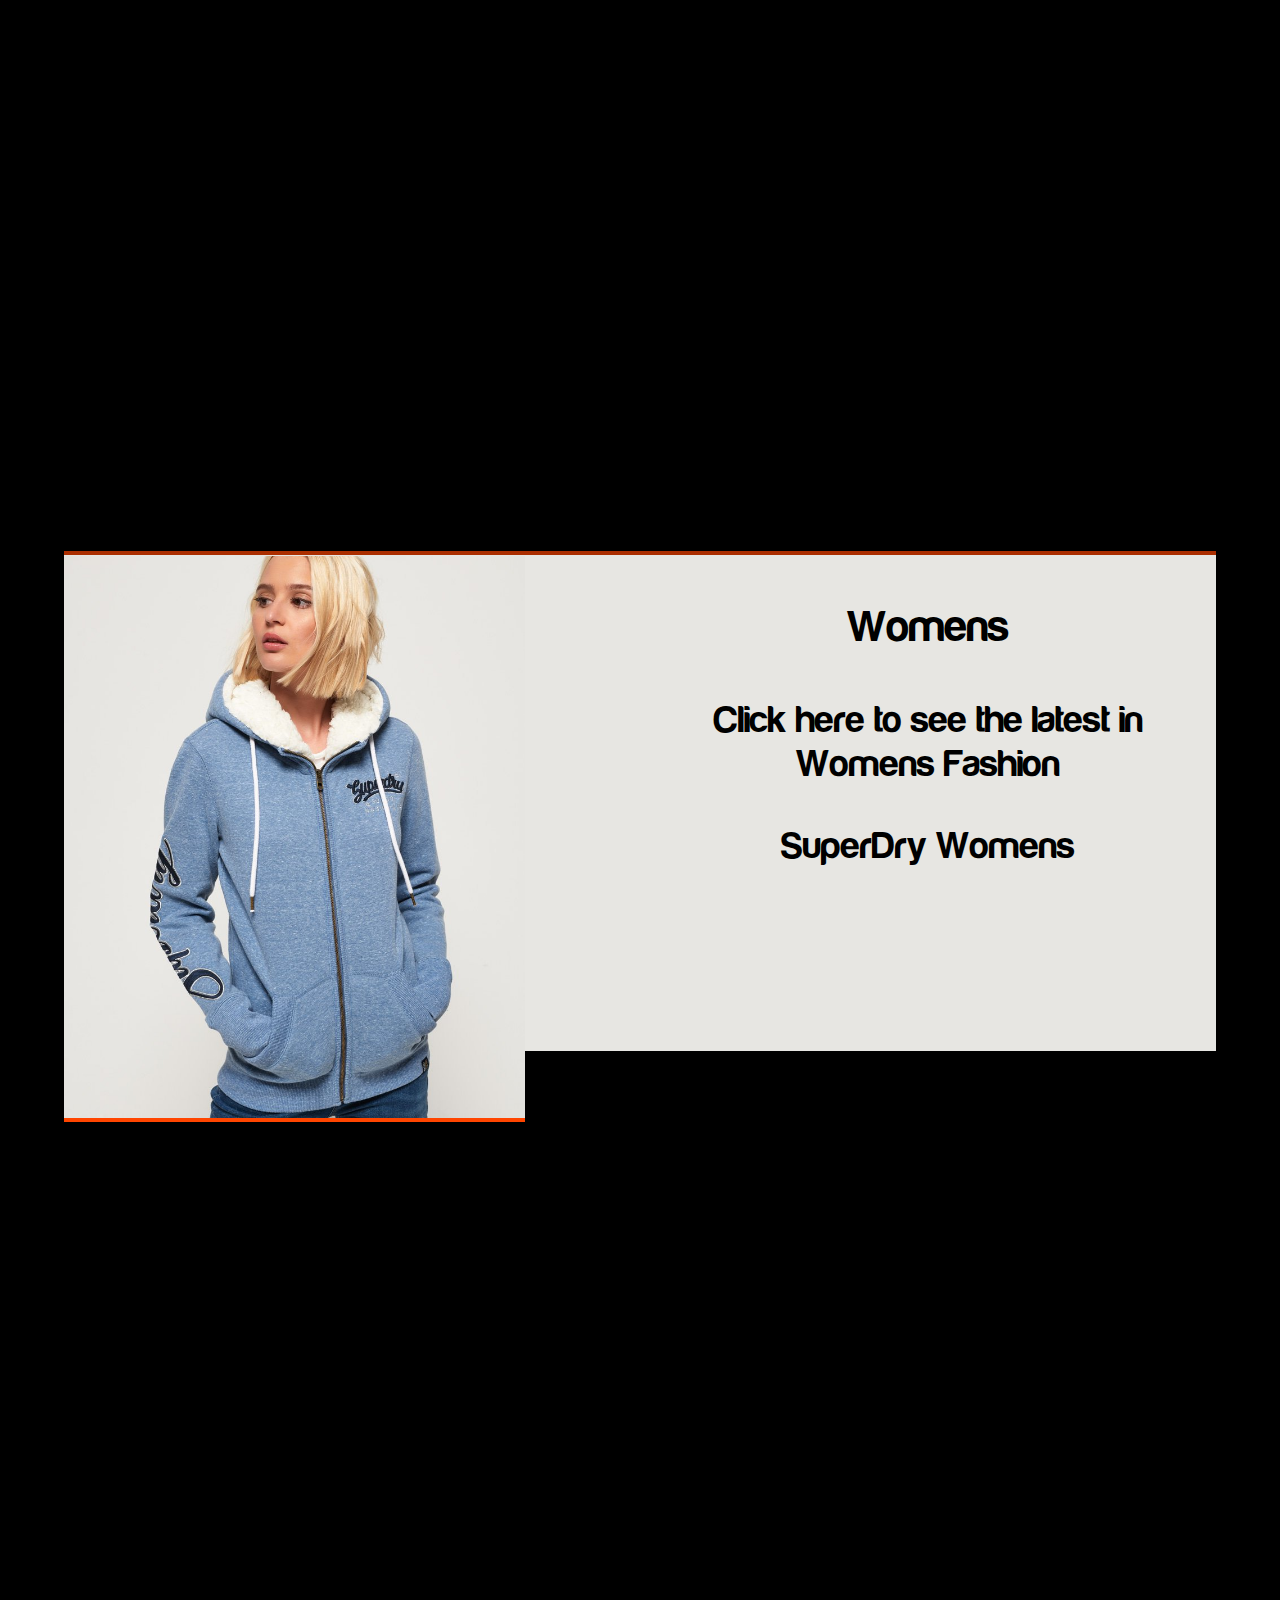
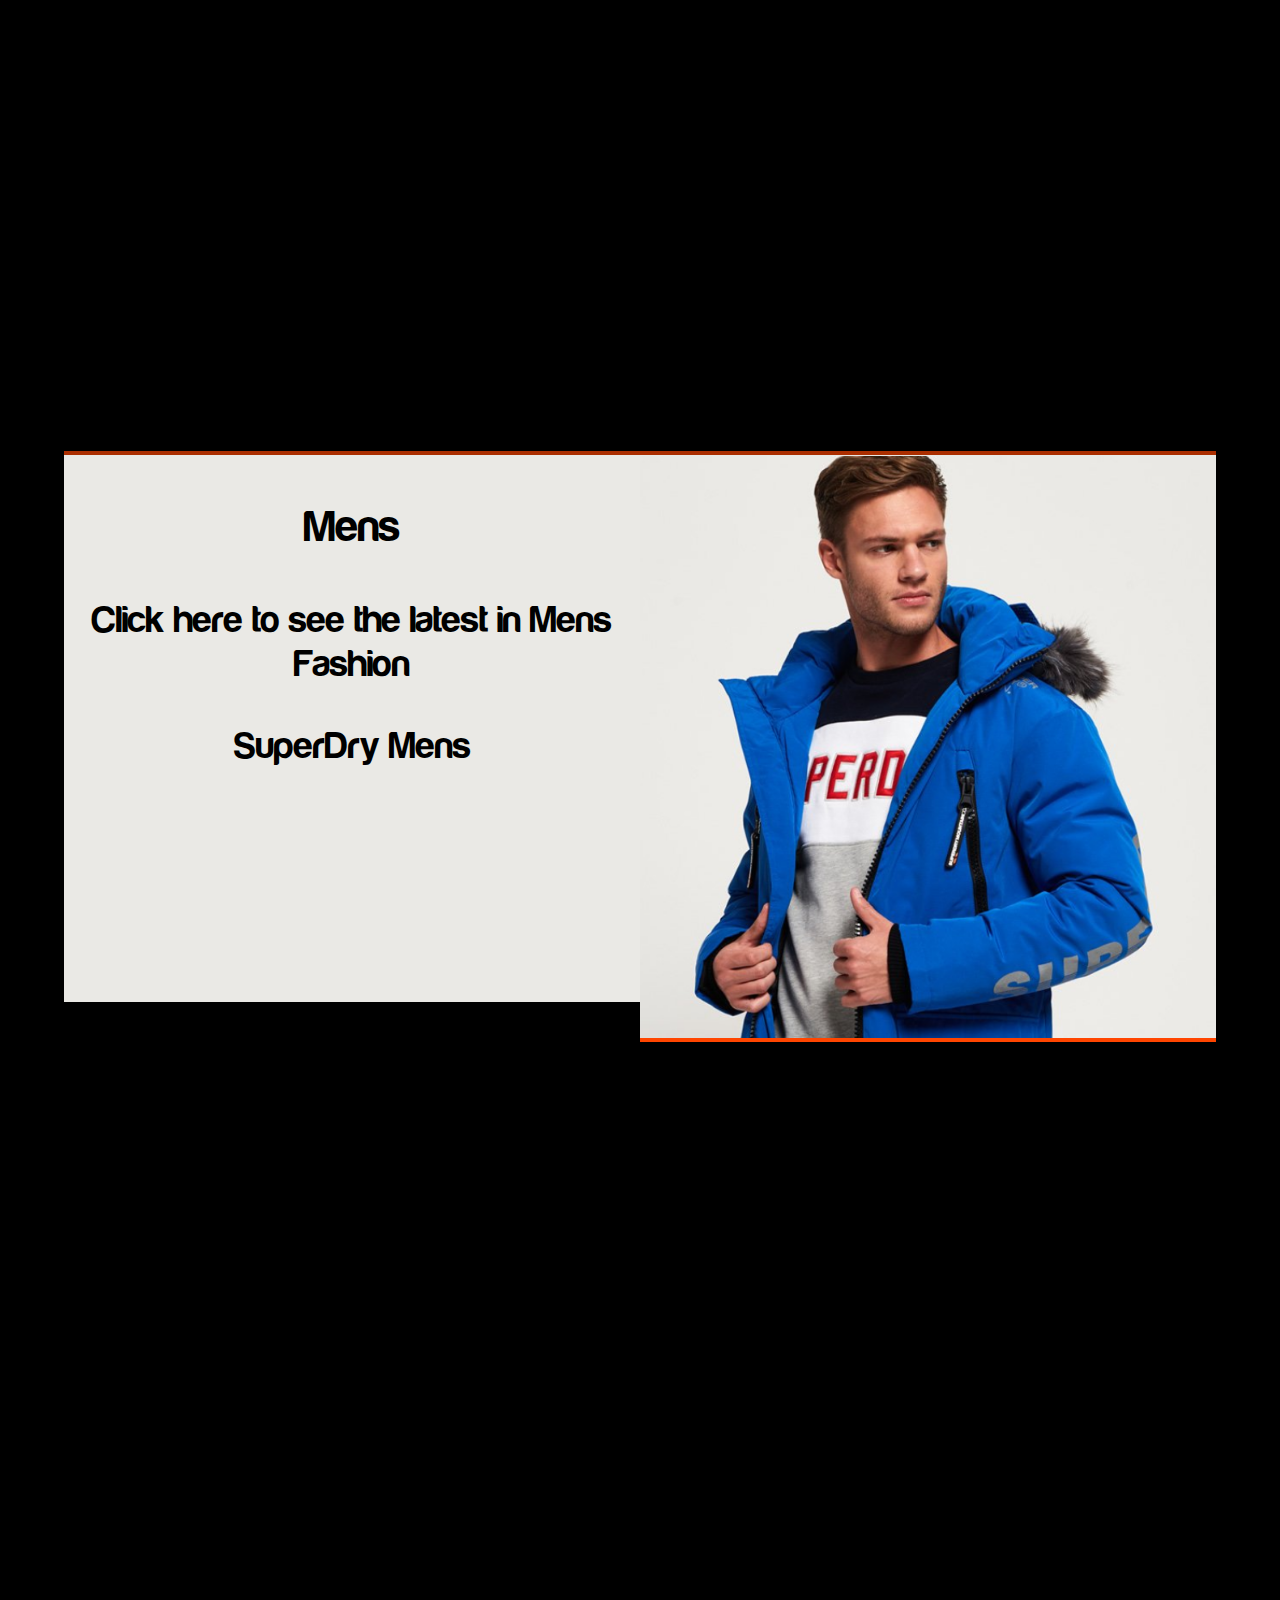
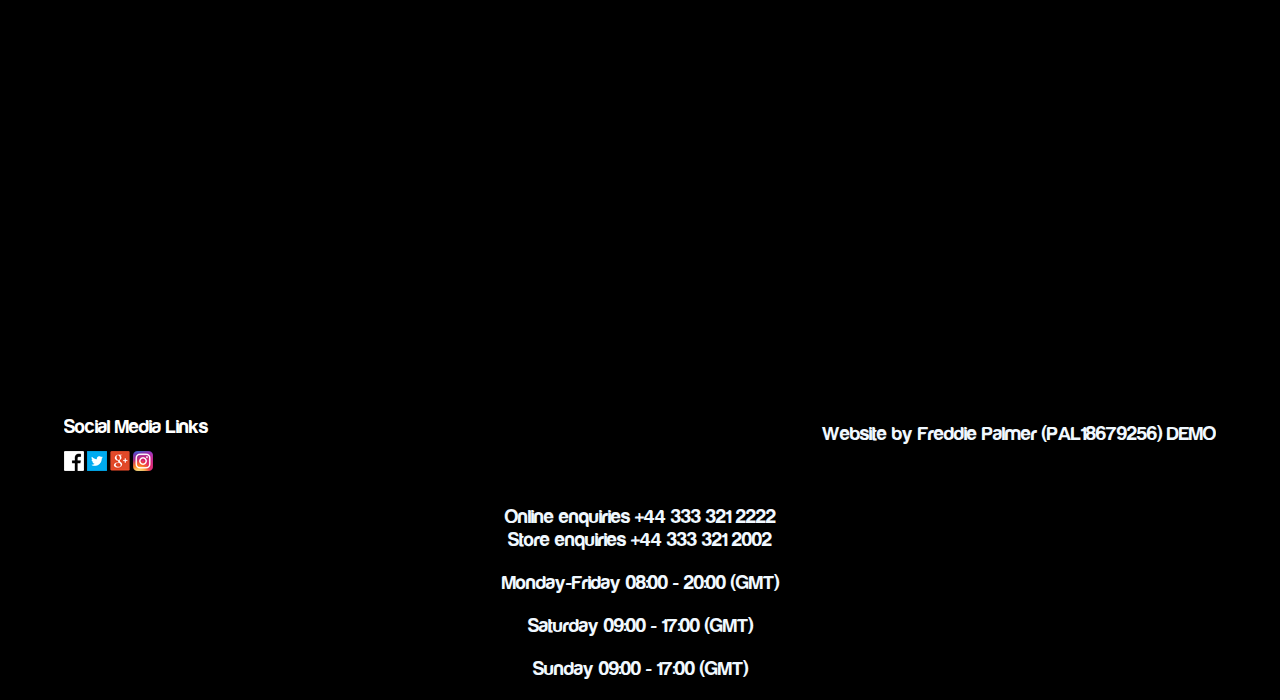
==== commit bd4beb50: "Final Changes p1" ====
--- a/index.html
+++ b/index.html
@@ -155,6 +155,7 @@
 		
 		<div class="footer-policies">
 			<p>Website by Freddie Palmer (PAL18679256)</p>
+			<a href="DEMO.html">DEMO</a>
 		
 		
 		</div>
